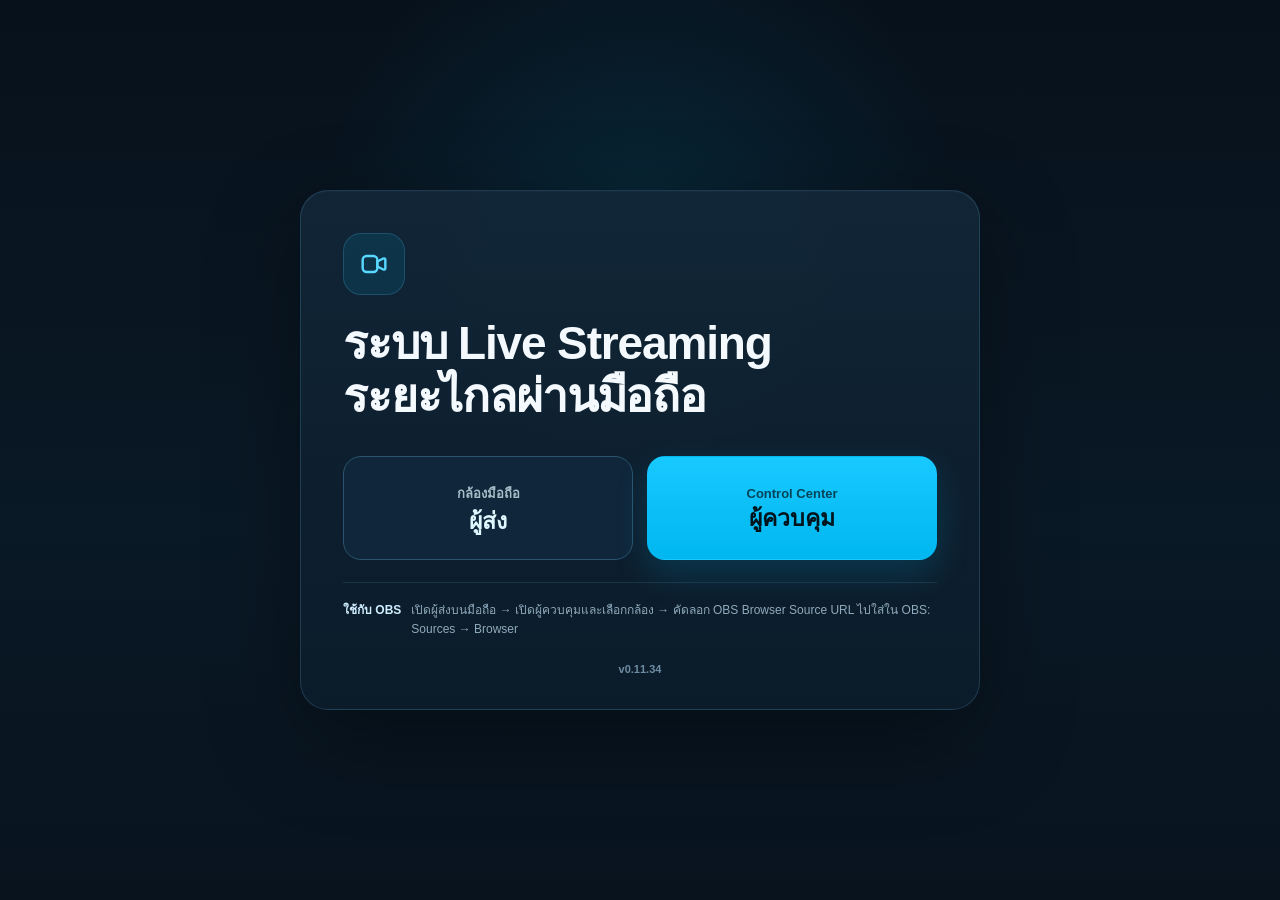
==== index.html @ 7b6afd9f "Add files via upload" ====
<!doctype html>
<html lang="th">
<head>
  <meta charset="utf-8">
  <meta name="viewport" content="width=device-width,initial-scale=1">
  <meta name="theme-color" content="#08131e">
  <link rel="manifest" href="manifest.webmanifest">
  <link rel="stylesheet" href="styles.css?v=01134">
  <title>ระบบ Live Streaming ระยะไกลผ่านมือถือ</title>
</head>
<body class="home-body">
  <main class="home-shell">
    <section class="home-card" aria-label="ระบบ Live Streaming ระยะไกลผ่านมือถือ">
      <div class="home-camera-icon" aria-hidden="true">
        <svg viewBox="0 0 24 24" fill="none">
          <rect x="3.5" y="6" width="11" height="12" rx="3" stroke="currentColor" stroke-width="1.8"/>
          <path d="M14.5 10.1 19 7.9c.8-.4 1.5.1 1.5 1v6.2c0 .9-.7 1.4-1.5 1l-4.5-2.2v-3.8Z" stroke="currentColor" stroke-width="1.8" stroke-linejoin="round"/>
        </svg>
      </div>
      <h1>ระบบ Live Streaming<br class="home-title-break"> ระยะไกลผ่านมือถือ</h1>
      <div class="home-actions">
        <a class="home-action home-action-sender" href="sender.html">
          <span class="home-action-kicker">กล้องมือถือ</span>
          <strong>ผู้ส่ง</strong>
        </a>
        <a class="home-action home-action-control" href="control.html">
          <span class="home-action-kicker">Control Center</span>
          <strong>ผู้ควบคุม</strong>
        </a>
      </div>
      <div class="home-obs-help">
        <strong>ใช้กับ OBS</strong>
        <span>เปิดผู้ส่งบนมือถือ → เปิดผู้ควบคุมและเลือกกล้อง → คัดลอก OBS Browser Source URL ไปใส่ใน OBS: Sources → Browser</span>
      </div>
      <div class="home-version">v0.11.34</div>
    </section>
  </main>
</body>
</html>
---- styles.css ----
:root{--bg:#08131e;--card:#0f2233;--line:#1f3b53;--text:#eef7ff;--muted:#9bb1c4;--accent:#00c0fa;--ok:#30d17b;--warn:#ffbf3f;--danger:#ff5e6c}
*{box-sizing:border-box}body{margin:0;font-family:-apple-system,BlinkMacSystemFont,"Segoe UI",Tahoma,sans-serif;background:linear-gradient(180deg,#07111b,#0b1b29 55%,#08131e);color:var(--text);min-height:100vh}a{color:inherit}.wrap{max-width:1040px;margin:auto;padding:18px}.topbar{display:flex;align-items:center;justify-content:space-between;gap:12px;margin-bottom:16px}.brand{font-size:22px;font-weight:800}.badge{font-size:12px;padding:6px 9px;border:1px solid var(--line);border-radius:999px;color:var(--muted)}.grid{display:grid;grid-template-columns:1.35fr .85fr;gap:16px}@media(max-width:820px){.grid{grid-template-columns:1fr}.wrap{padding:12px}}.card{background:rgba(15,34,51,.92);border:1px solid var(--line);border-radius:18px;padding:14px;box-shadow:0 20px 60px rgba(0,0,0,.22)}.preview{aspect-ratio:16/9;width:100%;background:#000;border-radius:14px;overflow:hidden;position:relative}.preview video,.preview canvas{width:100%;height:100%;object-fit:cover;display:block;background:#000}.overlay{position:absolute;left:10px;right:10px;top:10px;display:flex;justify-content:space-between;pointer-events:none}.status{background:rgba(0,0,0,.58);backdrop-filter:blur(8px);border-radius:999px;padding:6px 9px;font-size:12px}.status.ok{color:#b8ffd7}.section-title{font-size:13px;text-transform:uppercase;letter-spacing:.08em;color:var(--muted);margin:4px 0 10px}.row{display:grid;grid-template-columns:1fr 1fr;gap:10px}.row3{display:grid;grid-template-columns:repeat(3,1fr);gap:10px}@media(max-width:520px){.row,.row3{grid-template-columns:1fr}}label{display:block;font-size:12px;color:var(--muted);margin-bottom:5px}input,select,button{width:100%;border-radius:12px;border:1px solid var(--line);background:#0b1b29;color:var(--text);padding:11px 12px;font-size:15px}button{cursor:pointer;font-weight:700}button.primary{background:var(--accent);color:#00141d;border-color:transparent}button.good{background:#173d2d;border-color:#2d6d4f;color:#d8ffe8}button.danger{background:#3a1e25;border-color:#6f3140;color:#ffd9df}button.ghost{background:#0b1b29}.toolbar{display:grid;grid-template-columns:repeat(4,1fr);gap:8px;margin-top:10px}@media(max-width:560px){.toolbar{grid-template-columns:repeat(2,1fr)}}.spacer{height:12px}.mini{font-size:12px;color:var(--muted);line-height:1.55}.kv{display:grid;grid-template-columns:120px 1fr;gap:7px;font-size:13px}.kv div:nth-child(odd){color:var(--muted)}.meter{height:8px;background:#09131d;border-radius:999px;overflow:hidden}.meter>i{display:block;height:100%;width:0;background:var(--accent)}.hero{padding:30px 0}.hero h1{font-size:clamp(30px,6vw,56px);margin:0 0 12px;line-height:1.05}.hero p{color:var(--muted);font-size:17px;max-width:720px}.actions{display:flex;gap:10px;flex-wrap:wrap}.actions a{display:inline-block;text-decoration:none;padding:12px 16px;border-radius:12px;background:var(--accent);color:#00141d;font-weight:800}.actions a.secondary{background:#10263a;color:var(--text);border:1px solid var(--line)}.log{height:150px;overflow:auto;background:#07121c;border-radius:12px;padding:10px;font:12px/1.5 ui-monospace,SFMono-Regular,Consolas,monospace;color:#b8c8d6;white-space:pre-wrap}.obs-video{position:fixed;inset:0;width:100vw;height:100vh;object-fit:contain;background:#000}.hidden{display:none!important}.notice{padding:10px 12px;border-radius:12px;background:#10263a;border:1px solid var(--line);font-size:13px;color:#c7d8e6}.copybox{display:flex;gap:8px}.copybox input{font-family:ui-monospace,SFMono-Regular,Consolas,monospace;font-size:12px}.copybox button{width:auto;white-space:nowrap}
.goodtext{color:#8ff0b9}.warntext{color:#ffd078}
.preview-frame{width:100%;height:100%;border:0;display:block;background:#000}.version{font-size:12px;font-weight:700;color:var(--accent);vertical-align:middle}.notice code{font-family:ui-monospace,SFMono-Regular,Consolas,monospace;color:#aeefff}

.advanced{margin-top:14px;border-top:1px solid var(--line);padding-top:12px}.advanced summary{cursor:pointer;color:#cfe9f6;font-weight:700}.camera-chips{display:flex;gap:8px;flex-wrap:wrap}.camera-chip{width:auto;padding:8px 11px;border-radius:999px;font-size:13px}.camera-chip.active{background:var(--accent);color:#00141d;border-color:transparent}.camera-chip small{opacity:.75}.multi-obs-list{display:grid;gap:8px}.multi-obs-row{display:grid;grid-template-columns:minmax(90px,.7fr) minmax(100px,.7fr) minmax(0,1.6fr) auto;gap:7px;align-items:center}.multi-obs-row input{font-size:11px;font-family:ui-monospace,SFMono-Regular,Consolas,monospace}.multi-obs-row button{width:auto;padding:9px 10px}.android-help{padding:10px 12px;border:1px solid var(--line);border-radius:12px;background:#0b1b29;min-height:45px}@media(max-width:760px){.multi-obs-row{grid-template-columns:1fr 1fr}.multi-obs-row input{grid-column:1/-1}.multi-obs-row button{width:100%}}
.discovery-box,.identity-auto{min-height:43px;border:1px solid var(--line);border-radius:12px;background:#0b1b29;padding:9px 12px;display:flex;gap:4px;flex-direction:column;justify-content:center;color:#d7e8f3}.discovery-box span{font-size:11px;color:var(--muted)}
.camera-chip{display:inline-flex;align-items:center;gap:6px}.camera-chip.offline{opacity:.58}.presence-dot{width:8px;height:8px;border-radius:50%;display:inline-block;background:#667786;box-shadow:0 0 0 2px rgba(255,255,255,.03)}.camera-chip.online .presence-dot{background:var(--ok);box-shadow:0 0 10px rgba(48,209,123,.55)}

/* v0.9.7: camera-like press-and-hold zoom controls. Prevent mobile long-press text selection/callout. */
.zoom-hold-btn{
  -webkit-user-select:none!important;user-select:none!important;
  -webkit-touch-callout:none!important;touch-action:none!important;
  -webkit-tap-highlight-color:transparent;
  -webkit-user-drag:none;
  cursor:pointer;
}
.zoom-hold-btn.holding{transform:scale(.985);filter:brightness(1.12)}

.control-ack{margin-top:8px;padding:8px 10px;border-radius:10px;border:1px solid var(--line);background:#0a1824;color:var(--muted);font-size:12px}.control-ack.ok{color:#b8ffd7;border-color:#285d44}.control-ack.warn{color:#ffe0a8;border-color:#735c2d}.control-ack.bad{color:#ffd0d7;border-color:#733340}

/* v0.9.7: let range sliders track the finger continuously without text selection/callout. */

/* v0.9.7: slider removed; zoom is press-and-hold only. */
.zoom-readout{font-size:1.35rem;font-weight:800;padding:10px 0}
.zoom-panel[hidden],#zoomUnsupported[hidden],.zoom-hold-btn[hidden]{display:none!important}

/* v0.10.0 compact Control Center */
.compact-control{max-width:1120px}.camera-bar-card{padding:12px 14px}.camera-bar-head{display:flex;align-items:center;justify-content:space-between;gap:14px}.camera-bar-head .section-title{margin-bottom:3px}.camera-bar-head .camera-chips{justify-content:flex-end}.preview-card{padding:10px}.compact-details{margin-top:10px}.compact-details summary{list-style:none;cursor:pointer;color:#cfe9f6;font-weight:700;font-size:13px}.compact-details summary::-webkit-details-marker{display:none}.compact-details summary::after{content:' ▾';color:var(--muted)}.compact-details[open] summary::after{content:' ▴'}.advanced-card{margin-top:12px}.compact-kv{grid-template-columns:88px 1fr}.compact-control .notice{display:none}@media(max-width:700px){.camera-bar-head{align-items:flex-start;flex-direction:column}.camera-bar-head .camera-chips{justify-content:flex-start}.compact-control .grid{gap:12px}}

/* v0.10.0: camera selection stays visible; preview is independent from discovery telemetry. */
.camera-select-row{display:grid;grid-template-columns:minmax(260px,1.1fr) minmax(220px,.9fr);gap:14px;align-items:end}.camera-select-main label{margin-bottom:6px}.camera-select-main select{min-height:46px}.camera-chips-main{margin-top:10px}.camera-bar-card>.advanced{margin-top:10px}@media(max-width:700px){.camera-select-row{grid-template-columns:1fr}.camera-select-main{order:0}}

/* v0.10.0: smooth zoom preset buttons (0.5× / 1×) */
.zoom-preset-block{padding-top:2px}.zoom-preset-row{display:grid;grid-template-columns:repeat(2,minmax(0,1fr));gap:8px}.zoom-preset-btn{-webkit-user-select:none!important;user-select:none!important;-webkit-touch-callout:none!important;-webkit-tap-highlight-color:transparent;touch-action:manipulation}.zoom-preset-btn[hidden]{display:none!important}.zoom-preset-row:has(.zoom-preset-btn[hidden]:first-child) {grid-template-columns:1fr}

/* v0.10.1: cleaner Sender — keep operation controls visible, hide secondary information. */
.sender-clean{max-width:820px}.sender-topbar{margin-bottom:12px}.sender-top-actions{display:flex;gap:8px;align-items:center}.sender-main-card{padding:10px}.sender-preview{border-radius:16px}.sender-camera-toolbar{margin-top:9px}.sender-zoom-panel{margin-top:10px;border-top:1px solid var(--line);padding-top:10px}.sender-zoom-presets{margin-bottom:10px}.sender-zoom-meta{display:grid;grid-template-columns:1fr 1fr;gap:10px;align-items:end}.sender-zoom-meta .zoom-readout{padding:4px 0 1px}.sender-inline-note{margin-top:9px;color:var(--muted);font-size:12px;text-align:center}.sender-actions-card{margin-top:12px}.sender-quality-row{display:grid;grid-template-columns:minmax(0,1fr) minmax(150px,.45fr);gap:10px;align-items:end}.sender-live-state>div{min-height:43px;display:flex;align-items:center;padding:10px 12px;border:1px solid var(--line);border-radius:12px;background:#0b1b29;color:#d7e8f3}.sender-action-buttons{display:grid;grid-template-columns:1fr 1fr .7fr;gap:8px;margin-top:10px}.sender-settings-card,.sender-diagnostics-card{margin-top:12px;padding:0;overflow:hidden}.sender-settings-card>summary,.sender-diagnostics-card>summary{cursor:pointer;padding:14px;font-weight:800;list-style:none}.sender-settings-card>summary::-webkit-details-marker,.sender-diagnostics-card>summary::-webkit-details-marker{display:none}.sender-settings-card>summary::after,.sender-diagnostics-card>summary::after{content:' ▾';color:var(--muted)}.sender-settings-card[open]>summary::after,.sender-diagnostics-card[open]>summary::after{content:' ▴'}.sender-settings-body{padding:0 14px 14px;border-top:1px solid var(--line);padding-top:14px}.sender-system-details{margin-top:12px}.sender-status-kv{grid-template-columns:120px 1fr}.sender-log{height:130px}.sender-clean .android-help{padding:9px 11px;min-height:43px}.sender-clean .notice{display:none}
@media(max-width:560px){.sender-clean{padding:10px}.sender-topbar .brand{font-size:19px}.sender-top-actions .badge:first-child{display:none}.sender-quality-row{grid-template-columns:1fr}.sender-action-buttons{grid-template-columns:1fr 1fr}.sender-action-buttons .danger{grid-column:1/-1}.sender-zoom-meta{grid-template-columns:1fr 1fr}.sender-settings-body .row{grid-template-columns:1fr}.sender-status-kv{grid-template-columns:100px 1fr}}

/* v0.11.3 Sender Call UI -------------------------------------------------- */
html,body.sender-call-body{background:#050a10;overscroll-behavior:none}
body.sender-call-body{min-height:100svh;overflow-x:hidden}
.sender-call-shell{min-height:100svh;max-width:820px;margin:0 auto;display:flex;flex-direction:column;padding:0 0 calc(14px + env(safe-area-inset-bottom));background:#050a10}
.sender-call-topbar{height:64px;display:flex;align-items:center;justify-content:space-between;gap:12px;padding:calc(8px + env(safe-area-inset-top)) 14px 8px;position:relative;z-index:4;background:linear-gradient(180deg,rgba(5,10,16,.98),rgba(5,10,16,.84))}
.sender-call-title{min-width:0;display:flex;flex-direction:column;gap:2px}.sender-call-title strong{font-size:16px;white-space:nowrap;overflow:hidden;text-overflow:ellipsis}.sender-call-platform{font-size:11px;color:var(--muted);white-space:nowrap;overflow:hidden;text-overflow:ellipsis}
.sender-call-top-actions{display:flex;gap:7px;flex:none}.call-icon-btn,.sheet-close-btn{width:42px;height:42px;border-radius:50%;padding:0;display:grid;place-items:center;background:rgba(17,33,47,.92);border:1px solid #29445a;font-size:18px}.call-icon-btn:active,.sheet-close-btn:active{transform:scale(.96)}
.sender-call-stage{position:relative;background:#000;overflow:hidden;min-height:0;aspect-ratio:9/16;max-height:calc(100svh - 220px);width:100%;border-top:1px solid rgba(255,255,255,.04);border-bottom:1px solid rgba(255,255,255,.04)}
.sender-call-stage video{display:block;width:100%;height:100%;object-fit:cover;background:#000}
.sender-call-stage-shade{position:absolute;inset:0;pointer-events:none;background:linear-gradient(180deg,rgba(0,0,0,.28),transparent 18%,transparent 72%,rgba(0,0,0,.48))}
.sender-call-overlay-top{position:absolute;top:12px;left:12px;right:12px;display:flex;align-items:center;justify-content:space-between;gap:8px;pointer-events:none}.call-live-pill,.call-camera-pill{max-width:58%;font-size:11px;font-weight:800;padding:6px 9px;border-radius:999px;background:rgba(0,0,0,.58);backdrop-filter:blur(8px);white-space:nowrap;overflow:hidden;text-overflow:ellipsis}.call-live-pill.ok{background:rgba(15,85,53,.72);color:#caffdf}.call-camera-pill{color:#d9ebf7}
.sender-call-status-strip{position:absolute;left:12px;right:12px;bottom:12px;display:flex;align-items:center;justify-content:space-between;gap:10px;font-size:12px;color:#eef7ff;pointer-events:none;text-shadow:0 1px 8px #000}.sender-call-zoom-readout{font-size:15px;font-weight:850}
.sender-zoom-preset-float{position:absolute;right:12px;bottom:48px;display:flex;gap:7px}.sender-zoom-preset-float[hidden]{display:none!important}.call-zoom-preset{width:auto;min-width:52px;padding:8px 10px;border-radius:999px;background:rgba(0,0,0,.58);border:1px solid rgba(255,255,255,.22);backdrop-filter:blur(8px);font-weight:800;-webkit-user-select:none;user-select:none;-webkit-touch-callout:none}
.sender-call-controls{display:grid;grid-template-columns:1fr 1.18fr 1fr;align-items:center;gap:14px;padding:16px 18px 8px;background:#050a10}.call-control-btn{height:62px;display:flex;align-items:center;justify-content:center;gap:5px;border-radius:22px;background:#0d1b28;border:1px solid #263d51;font-size:13px}.call-control-symbol{font-size:28px;line-height:1;font-weight:500}.call-send-btn{height:72px;border-radius:24px;background:linear-gradient(180deg,#12c9f7,#00a8dd);border:none;color:#00141d;display:flex;align-items:center;justify-content:center;gap:9px;font-size:17px;font-weight:900;box-shadow:0 12px 32px rgba(0,192,250,.18)}.call-send-btn.is-live{background:linear-gradient(180deg,#ff6f7d,#eb4152);color:#fff;box-shadow:0 12px 32px rgba(235,65,82,.16)}.call-send-icon{font-size:14px}.sender-call-note{text-align:center;color:var(--muted);font-size:11px;padding:2px 14px 8px}
.sender-call-note[hidden]{display:none!important}
.sender-message-toast{position:absolute;left:14px;right:14px;top:60px;z-index:6;border:1px solid rgba(112,215,255,.42);background:rgba(7,20,30,.92);backdrop-filter:blur(14px);border-radius:16px;padding:12px 14px;box-shadow:0 18px 40px rgba(0,0,0,.34)}.sender-message-toast-label{font-size:10px;color:#75dcff;text-transform:uppercase;letter-spacing:.08em;margin-bottom:4px}.sender-message-toast-text{font-size:17px;font-weight:750;line-height:1.35}.sender-message-toast[hidden]{display:none!important}

/* Mobile bottom sheets */
.sender-sheet[hidden]{display:none!important}.sender-sheet{position:fixed;inset:0;z-index:40;display:flex;align-items:flex-end;justify-content:center}.sender-sheet-backdrop{position:absolute;inset:0;background:rgba(0,0,0,.64);backdrop-filter:blur(3px)}.sender-sheet-panel{position:relative;width:min(820px,100%);max-height:min(86svh,760px);display:flex;flex-direction:column;background:#0b1823;border:1px solid #284156;border-bottom:0;border-radius:24px 24px 0 0;box-shadow:0 -20px 70px rgba(0,0,0,.5);padding-bottom:env(safe-area-inset-bottom)}.sender-sheet-header{display:flex;align-items:center;justify-content:space-between;gap:12px;padding:14px 16px;border-bottom:1px solid #1d3447}.sender-sheet-header strong{font-size:18px}.sheet-close-btn{width:38px;height:38px;font-size:14px}.sender-sheet-scroll{overflow:auto;padding:14px 16px 22px}.settings-group{padding:0 0 16px;margin-bottom:16px;border-bottom:1px solid #173044}.settings-group>label{font-size:12px;color:#a8c0d2;margin-bottom:7px}.settings-button-row{display:grid;grid-template-columns:1fr 1fr;gap:8px}.settings-hint{margin-top:7px}.settings-details{border:1px solid #1d3a50;border-radius:14px;margin-bottom:10px;overflow:hidden;background:#091621}.settings-details summary{padding:13px 14px;cursor:pointer;font-weight:800;list-style:none}.settings-details summary::-webkit-details-marker{display:none}.settings-details summary::after{content:' ▾';float:right;color:var(--muted)}.settings-details[open] summary::after{content:' ▴'}.settings-details-body{display:grid;gap:10px;padding:0 14px 14px;border-top:1px solid #173044;padding-top:12px}.settings-details-body .row{grid-template-columns:1fr 1fr}.sender-status-kv{grid-template-columns:110px 1fr}.sender-log{height:120px}

/* Messages */
.sender-message-panel{max-height:min(72svh,620px)}.sender-message-history{min-height:150px;max-height:46svh;overflow:auto;padding:14px 16px;display:flex;flex-direction:column;gap:8px}.sender-message-empty{color:var(--muted);font-size:13px;text-align:center;padding:26px 8px}.sender-msg{max-width:84%;padding:9px 11px;border-radius:14px;font-size:14px;line-height:1.4}.sender-msg.from-control{align-self:flex-start;background:#132c3f;border:1px solid #26506a}.sender-msg.from-me{align-self:flex-end;background:#0c6d8b;color:#fff}.sender-msg-meta{font-size:10px;opacity:.7;margin-bottom:3px}.sender-quick-replies{display:flex;gap:7px;overflow-x:auto;padding:0 16px 10px}.sender-quick-replies button{width:auto;white-space:nowrap;padding:8px 11px;border-radius:999px;font-size:12px}.sender-message-compose{display:grid;grid-template-columns:1fr auto;gap:8px;padding:10px 16px 14px;border-top:1px solid #173044}.sender-message-compose input{min-width:0}.sender-message-compose button{width:auto;background:var(--accent);color:#00141d;border-color:transparent;padding-inline:18px}

/* Rest screen: stream stays live; only preview/UI rendering is hidden. */
.sender-rest-overlay{position:fixed;inset:0;z-index:80;background:#000;display:grid;place-items:center;touch-action:manipulation;-webkit-user-select:none;user-select:none}.sender-rest-overlay[hidden]{display:none!important}.sender-rest-hint{text-align:center;color:#d6d6d6;font-size:16px;line-height:1.5;transition:opacity .7s ease}.sender-rest-hint small{font-size:11px;color:#777}.sender-rest-overlay.quiet .sender-rest-hint{opacity:0}
body.screen-resting .sender-call-stage video{visibility:hidden}

/* Control messaging */
.control-message-tools{display:flex;gap:8px;align-items:end}.control-message-tools .control-message-open{width:auto;white-space:nowrap;padding-inline:14px}.control-message-panel[hidden]{display:none!important}.control-message-panel{margin-top:10px;border-top:1px solid var(--line);padding-top:12px}.control-message-compose{display:grid;grid-template-columns:minmax(0,1fr) auto auto;gap:8px}.control-message-compose button{width:auto;white-space:nowrap}.control-message-history{display:grid;gap:7px;max-height:180px;overflow:auto;margin-top:10px}.control-msg-item{border:1px solid var(--line);border-radius:12px;padding:8px 10px;background:#0a1925;font-size:12px}.control-msg-item.from-control{border-left:3px solid var(--accent)}.control-msg-item.from-sender{border-left:3px solid var(--ok)}.control-msg-meta{color:var(--muted);font-size:10px;margin-bottom:3px}.control-message-toast{position:fixed;right:18px;bottom:18px;z-index:70;max-width:min(420px,calc(100vw - 36px));background:#0b1b29;border:1px solid #2d5c76;border-radius:14px;padding:11px 13px;box-shadow:0 18px 50px rgba(0,0,0,.35)}.control-message-toast[hidden]{display:none!important}.control-message-toast strong{display:block;font-size:11px;color:#6bd7ff;margin-bottom:3px}.control-message-toast div{font-size:14px}

@media(min-width:700px){
  .sender-call-shell{padding:16px;gap:10px}.sender-call-topbar{border-radius:18px 18px 0 0;padding-top:8px}.sender-call-stage{border-radius:22px;aspect-ratio:16/10;max-height:620px}.sender-call-controls{border-radius:0 0 22px 22px}.sender-sheet-panel{border-radius:24px;margin-bottom:18px;border-bottom:1px solid #284156;max-width:760px}
}
@media(max-width:520px){
  .sender-call-topbar{height:58px}.sender-call-stage{flex:1;aspect-ratio:auto;min-height:52svh;max-height:calc(100svh - 205px)}.sender-call-controls{gap:9px;padding:13px 12px 6px}.call-control-btn{height:58px;border-radius:20px}.call-send-btn{height:66px;border-radius:22px}.sender-call-top-actions{gap:5px}.call-icon-btn{width:38px;height:38px;font-size:16px}.settings-details-body .row{grid-template-columns:1fr}.control-message-compose{grid-template-columns:1fr 1fr}.control-message-compose input{grid-column:1/-1}
}
.control-message-tools .camera-chips{flex:1;min-width:0}

/* v0.11.3 — mobile landscape Sender: true one-screen video-call layout */
@media (orientation: landscape) and (max-height: 620px) and (pointer: coarse) {
  html, body.sender-call-body {
    width: 100%;
    height: 100%;
    min-height: 100%;
    overflow: hidden;
    background: #000;
  }

  body.sender-call-body {
    position: fixed;
    inset: 0;
    overscroll-behavior: none;
  }

  .sender-call-shell {
    position: fixed;
    inset: 0;
    width: 100vw;
    height: 100dvh;
    min-height: 0;
    max-width: none;
    margin: 0;
    padding: 0;
    gap: 0;
    overflow: hidden;
    background: #000;
  }

  .sender-call-stage {
    position: absolute;
    inset: 0;
    width: 100%;
    height: 100%;
    min-height: 0;
    max-height: none;
    aspect-ratio: auto;
    border: 0;
    border-radius: 0;
    z-index: 0;
  }

  .sender-call-stage video {
    width: 100%;
    height: 100%;
    object-fit: cover;
  }

  .sender-call-stage-shade {
    background:
      linear-gradient(180deg,rgba(0,0,0,.42),transparent 23%,transparent 64%,rgba(0,0,0,.58));
  }

  .sender-call-topbar {
    position: absolute;
    z-index: 10;
    top: 0;
    left: 0;
    right: 0;
    height: auto;
    min-height: 50px;
    margin: 0;
    padding:
      max(7px, env(safe-area-inset-top))
      max(12px, env(safe-area-inset-right))
      7px
      max(12px, env(safe-area-inset-left));
    border-radius: 0;
    background: linear-gradient(180deg,rgba(0,0,0,.60),rgba(0,0,0,.10));
  }

  .sender-call-title strong { font-size: 14px; }
  .sender-call-platform { font-size: 10px; color: rgba(255,255,255,.75); }
  .sender-call-top-actions { gap: 6px; }
  .call-icon-btn {
    width: 38px;
    height: 38px;
    border-color: rgba(255,255,255,.22);
    background: rgba(0,0,0,.40);
    backdrop-filter: blur(10px);
  }

  .sender-call-overlay-top {
    top: max(58px, calc(env(safe-area-inset-top) + 51px));
    left: max(12px, env(safe-area-inset-left));
    right: max(12px, env(safe-area-inset-right));
  }

  .sender-call-status-strip {
    left: max(14px, env(safe-area-inset-left));
    right: max(14px, env(safe-area-inset-right));
    bottom: max(94px, calc(env(safe-area-inset-bottom) + 82px));
  }

  .sender-zoom-preset-float {
    right: max(14px, env(safe-area-inset-right));
    bottom: max(128px, calc(env(safe-area-inset-bottom) + 112px));
  }

  .sender-call-controls {
    position: absolute;
    z-index: 12;
    left: 50%;
    bottom: max(10px, env(safe-area-inset-bottom));
    transform: translateX(-50%);
    width: min(560px, calc(100vw - max(28px, env(safe-area-inset-left)) - max(28px, env(safe-area-inset-right))));
    display: grid;
    grid-template-columns: 1fr 1.18fr 1fr;
    gap: 10px;
    padding: 0;
    border-radius: 0;
    background: transparent;
  }

  .call-control-btn {
    height: 54px;
    border-radius: 18px;
    background: rgba(5,17,27,.68);
    border-color: rgba(255,255,255,.22);
    backdrop-filter: blur(12px);
    box-shadow: 0 8px 24px rgba(0,0,0,.22);
  }

  .call-send-btn {
    height: 58px;
    border-radius: 20px;
    box-shadow: 0 10px 30px rgba(0,0,0,.25);
  }

  .sender-call-note { display: none !important; }
  .sender-message-toast {
    top: max(58px, calc(env(safe-area-inset-top) + 51px));
    left: max(14px, env(safe-area-inset-left));
    right: auto;
    width: min(420px, 58vw);
  }

  .sender-sheet {
    padding-left: env(safe-area-inset-left);
    padding-right: env(safe-area-inset-right);
  }
  .sender-sheet-panel {
    width: min(760px, calc(100vw - 24px));
    max-height: calc(100dvh - 18px);
    margin-bottom: 9px;
    border: 1px solid #284156;
    border-radius: 20px;
  }
}


/* v0.11.5 — Control Center visual cleanup -------------------------------- */
.control-brand{display:flex;align-items:center;gap:9px}
.ui-icon{display:inline-block;position:relative;flex:0 0 auto;color:currentColor}
.ui-icon-monitor{width:21px;height:15px;border:2px solid #8fcbe4;border-radius:3px;background:#10283a}
.ui-icon-monitor::before{content:"";position:absolute;left:7px;right:7px;bottom:-5px;height:4px;border-left:2px solid #8fcbe4;border-right:2px solid #8fcbe4}
.ui-icon-monitor::after{content:"";position:absolute;left:4px;right:4px;bottom:-7px;height:2px;border-radius:999px;background:#8fcbe4}
.ui-icon-message{width:16px;height:13px;border:1.7px solid currentColor;border-radius:6px}
.ui-icon-message::after{content:"";position:absolute;left:3px;bottom:-4px;width:6px;height:6px;border-left:1.7px solid currentColor;transform:skew(-30deg)}

/* Keep the message tool light: readable content, smaller footprint. */
.control-message-tools{align-items:center}
.control-message-tools .control-message-open{display:inline-flex;align-items:center;justify-content:center;gap:7px;min-height:40px;padding:8px 13px;font-size:13px}
.control-message-panel{margin-top:8px;padding-top:9px}
.control-message-compose{grid-template-columns:minmax(0,1fr) auto auto;gap:7px}
.control-message-compose input{height:41px;padding:8px 11px;font-size:14px}
.control-message-compose button{min-height:41px;padding:8px 12px;font-size:13px;border-radius:11px}
.control-message-history{gap:5px;max-height:118px;margin-top:8px;padding-right:5px;overscroll-behavior:contain;scrollbar-width:thin;scrollbar-color:#315a73 #091722}
.control-msg-item{border-radius:10px;padding:6px 9px;font-size:14px;line-height:1.35}
.control-msg-meta{font-size:11px;margin-bottom:2px}

/* Dark, thin scrollbars for Control Center instead of the browser-white bar. */
.compact-control .control-message-history,
.compact-control .log,
.compact-control .sender-message-history,
.compact-control details,
.compact-control .sender-sheet-scroll{
  scrollbar-width:thin;
  scrollbar-color:#315a73 #091722;
}
.compact-control .control-message-history::-webkit-scrollbar,
.compact-control .log::-webkit-scrollbar{width:8px;height:8px}
.compact-control .control-message-history::-webkit-scrollbar-track,
.compact-control .log::-webkit-scrollbar-track{background:#091722;border-radius:999px}
.compact-control .control-message-history::-webkit-scrollbar-thumb,
.compact-control .log::-webkit-scrollbar-thumb{background:#315a73;border:2px solid #091722;border-radius:999px}
.compact-control .control-message-history::-webkit-scrollbar-thumb:hover,
.compact-control .log::-webkit-scrollbar-thumb:hover{background:#447795}

@media(max-width:700px){
  .control-message-history{max-height:105px}
  .control-message-compose{grid-template-columns:1fr 1fr}
  .control-message-compose input{grid-column:1/-1}
}

/* v0.11.5 — Sender fullscreen control ------------------------------------ */
.call-svg-icon{width:20px;height:20px;fill:none;stroke:currentColor;stroke-width:2;stroke-linecap:round;stroke-linejoin:round;pointer-events:none}
.sender-fullscreen-notice{position:fixed;z-index:95;left:50%;top:max(74px,calc(env(safe-area-inset-top) + 58px));transform:translateX(-50%);width:min(92vw,520px);padding:11px 14px;border-radius:14px;border:1px solid rgba(112,215,255,.38);background:rgba(5,18,28,.96);box-shadow:0 18px 46px rgba(0,0,0,.44);color:#eef7ff;font-size:13px;line-height:1.45;text-align:center;backdrop-filter:blur(14px)}
.sender-fullscreen-notice[hidden]{display:none!important}
body.fullscreen-active{overflow:hidden!important;background:#000}
body.fullscreen-active .sender-call-shell{width:100vw;height:100dvh;min-height:100dvh;max-width:none;padding-bottom:max(8px,env(safe-area-inset-bottom));overflow:hidden;background:#000}
body.fullscreen-active .sender-call-stage{flex:1;min-height:0;max-height:none;aspect-ratio:auto}
body.fullscreen-active .sender-call-topbar{flex:none}
body.fullscreen-active .sender-call-controls{flex:none}
@media(pointer:fine){#fullscreenBtn{display:none}}
@media(max-width:380px){.sender-call-top-actions{gap:4px}.call-icon-btn{width:35px;height:35px}.call-svg-icon{width:18px;height:18px}}

/* v0.11.7 — unified sender icon set */
.call-svg-icon{width:20px;height:20px;fill:none;stroke:currentColor;stroke-width:1.8;stroke-linecap:round;stroke-linejoin:round;pointer-events:none}
.call-icon-btn{color:#d9edf8}
.call-icon-btn:hover,.call-icon-btn:focus-visible{color:#79dbff;border-color:#3d718e}
.call-icon-btn.is-active{color:#79dbff;border-color:#3d718e;background:#10283a}

/* v0.11.10 — iOS message sheet: keep quick replies fully visible -------- */
.sender-message-panel{
  display:flex;
  flex-direction:column;
  overflow:hidden;
  max-height:min(84dvh,680px);
  padding-bottom:env(safe-area-inset-bottom);
}
.sender-message-panel .sender-sheet-header{flex:0 0 auto}
.sender-message-history{
  flex:1 1 auto;
  min-height:96px;
  max-height:none;
  overflow:auto;
  -webkit-overflow-scrolling:touch;
}
.sender-quick-replies{
  flex:0 0 auto;
  display:grid;
  grid-template-columns:repeat(3,minmax(0,1fr));
  gap:7px;
  overflow:visible;
  padding:10px 16px 9px;
  border-top:1px solid #173044;
  background:#0b1b29;
}
.sender-quick-replies button{
  width:100%;
  min-width:0;
  min-height:42px;
  padding:8px 6px;
  border-radius:12px;
  font-size:13px;
  line-height:1.2;
  white-space:normal;
  overflow:visible;
  text-overflow:clip;
  touch-action:manipulation;
  -webkit-user-select:none;
  user-select:none;
  -webkit-touch-callout:none;
}
.sender-message-compose{
  flex:0 0 auto;
  padding-bottom:max(14px,env(safe-area-inset-bottom));
  background:#0b1b29;
}
@media(max-width:360px){
  .sender-quick-replies{gap:6px;padding-inline:12px}
  .sender-quick-replies button{font-size:12px;padding-inline:4px}
}
@media (orientation:landscape) and (max-height:620px) and (pointer:coarse){
  .sender-message-panel{
    max-height:calc(100dvh - 12px);
    padding-bottom:env(safe-area-inset-bottom);
  }
  .sender-message-history{min-height:58px}
  .sender-quick-replies{padding-top:7px;padding-bottom:7px}
  .sender-quick-replies button{min-height:38px}
  .sender-message-compose{padding-top:7px;padding-bottom:max(8px,env(safe-area-inset-bottom))}
}


/* v0.11.11 — camera picker: chips only + refresh -------------------------- */
.camera-picker-head{display:flex;align-items:center;justify-content:space-between;gap:12px;margin-bottom:8px}
.camera-picker-head .section-title{margin-bottom:2px}
.camera-refresh{width:auto;min-width:104px;padding:9px 12px;display:inline-flex;align-items:center;justify-content:center;gap:8px;white-space:nowrap}
.ui-icon-refresh{width:16px;height:16px;border:1.8px solid currentColor;border-radius:50%;border-left-color:transparent}
.ui-icon-refresh::after{content:"";position:absolute;left:-1px;top:1px;width:5px;height:5px;border-left:1.8px solid currentColor;border-top:1.8px solid currentColor;transform:rotate(-18deg)}
.camera-chips-main{margin-top:0;min-height:38px;align-items:center}
.camera-chips-main:empty::before{content:"กำลังค้นหากล้อง…";font-size:13px;color:var(--muted)}
@media(max-width:700px){.camera-picker-head{align-items:center}.camera-refresh{min-width:92px;padding:8px 10px}.control-message-tools{align-items:flex-start}}

/* v0.11.14 microphone toggle */
.call-icon-btn.is-muted{color:#ffb2b8;border-color:#7b3b46;background:#2a151a}
.call-icon-btn.is-muted:hover,.call-icon-btn.is-muted:focus-visible{color:#ffd0d4;border-color:#a45360}


/* Single SVG microphone icon: only the slash changes state. */
#micIcon{display:block!important}
#micMuteSlash{opacity:0;visibility:visible;transition:opacity .12s ease;stroke-width:2.2}
.call-icon-btn.is-muted #micMuteSlash{opacity:1}

/* v0.11.16 — Control Center icon refresh --------------------------------- */
.control-ui-icon{
  width:20px;
  height:20px;
  flex:0 0 20px;
  fill:none;
  stroke:currentColor;
  stroke-width:2;
  stroke-linecap:round;
  stroke-linejoin:round;
  vector-effect:non-scaling-stroke;
  pointer-events:none;
}
.control-ui-icon-brand{
  width:23px;
  height:23px;
  flex-basis:23px;
  color:#8fddfb;
  stroke-width:1.8;
}
.control-brand{gap:10px}
.camera-refresh,
.control-message-open{
  color:#dceef8;
  border-color:#29465c !important;
  background:linear-gradient(180deg,#102536,#0b1b29) !important;
  box-shadow:inset 0 1px 0 rgba(255,255,255,.025);
  transition:border-color .16s ease,background .16s ease,color .16s ease,transform .08s ease;
}
.camera-refresh .control-ui-icon,
.control-message-open .control-ui-icon{color:#7ddcff}
.camera-refresh:hover,
.camera-refresh:focus-visible,
.control-message-open:hover,
.control-message-open:focus-visible{
  color:#fff;
  border-color:#397493 !important;
  background:linear-gradient(180deg,#133047,#0d2233) !important;
  outline:none;
}
.camera-refresh:active,
.control-message-open:active{transform:translateY(1px)}
.camera-refresh{
  min-width:100px;
  min-height:42px;
  border-radius:13px;
  gap:9px;
  font-size:13px;
}
.control-message-tools .control-message-open{
  min-width:108px;
  min-height:42px;
  border-radius:13px;
  gap:9px;
  font-size:13px;
  padding:8px 13px;
}
/* Retire the old CSS-drawn icons on Control Center. */
.compact-control .ui-icon-refresh,
.compact-control .ui-icon-message,
.compact-control .ui-icon-monitor{display:none!important}
@media(max-width:700px){
  .camera-refresh{min-width:96px}
  .control-message-tools .control-message-open{min-width:104px}
}


/* v0.11.24 — minimal centered landing page */
.home-body{
  min-height:100dvh;
  display:grid;
  place-items:center;
  padding:24px;
  background:
    radial-gradient(circle at 50% 24%, rgba(0,192,250,.10), transparent 34%),
    linear-gradient(180deg,#07111b 0%,#0a1926 58%,#08131e 100%);
}
.home-shell{
  width:min(680px,100%);
  margin:auto;
}
.home-card{
  position:relative;
  width:100%;
  padding:42px 42px 34px;
  border:1px solid rgba(95,166,205,.22);
  border-radius:28px;
  background:linear-gradient(180deg,rgba(17,38,55,.97),rgba(11,28,42,.97));
  box-shadow:0 30px 90px rgba(0,0,0,.36), inset 0 1px 0 rgba(255,255,255,.025);
}
.home-camera-icon{
  width:62px;
  height:62px;
  display:grid;
  place-items:center;
  margin:0 0 22px;
  border-radius:18px;
  color:#58d8ff;
  background:rgba(0,192,250,.10);
  border:1px solid rgba(88,216,255,.18);
}
.home-camera-icon svg{width:32px;height:32px}
.home-card h1{
  margin:0 0 34px;
  max-width:590px;
  font-size:clamp(30px,5.1vw,46px);
  line-height:1.14;
  letter-spacing:-.025em;
  font-weight:850;
  color:#f4f9fd;
}
.home-actions{
  display:grid;
  grid-template-columns:1fr 1fr;
  gap:14px;
}
.home-action{
  min-height:104px;
  display:flex;
  flex-direction:column;
  align-items:center;
  justify-content:center;
  gap:5px;
  padding:18px 20px;
  border-radius:18px;
  text-decoration:none;
  transition:transform .14s ease,filter .14s ease,border-color .14s ease;
  -webkit-tap-highlight-color:transparent;
}
.home-action:active{transform:scale(.985)}
.home-action:hover{filter:brightness(1.06)}
.home-action-sender{
  color:#dff7ff;
  background:#10263a;
  border:1px solid #2a536e;
}
.home-action-control{
  color:#00141d;
  background:linear-gradient(180deg,#18c9ff,#00b7ef);
  border:1px solid transparent;
  box-shadow:0 14px 34px rgba(0,192,250,.16);
}
.home-action-kicker{
  font-size:13px;
  font-weight:650;
  opacity:.72;
}
.home-action strong{
  font-size:23px;
  line-height:1.1;
  font-weight:850;
}
.home-version{
  margin-top:24px;
  text-align:center;
  color:#6f8da2;
  font-size:11px;
  font-weight:700;
}
@media(max-width:600px){
  .home-body{padding:16px}
  .home-card{padding:30px 20px 24px;border-radius:24px}
  .home-camera-icon{width:56px;height:56px;border-radius:16px;margin-bottom:18px}
  .home-card h1{font-size:clamp(28px,9vw,38px);margin-bottom:26px}
  .home-actions{grid-template-columns:1fr;gap:10px}
  .home-action{min-height:86px}
  .home-title-break{display:none}
}

/* v0.11.24 — compact OBS usage hint */
.home-obs-help{
  margin-top:22px;
  padding-top:18px;
  border-top:1px solid rgba(95,166,205,.16);
  display:flex;
  align-items:flex-start;
  gap:10px;
  color:#8faabd;
  font-size:12px;
  line-height:1.55;
}
.home-obs-help strong{
  flex:none;
  color:#cfefff;
  font-size:12px;
  white-space:nowrap;
}
@media(max-width:600px){
  .home-obs-help{display:block;text-align:center;margin-top:18px;padding-top:15px;font-size:11.5px}
  .home-obs-help strong{display:block;margin-bottom:4px}
}

/* v0.11.24 Native Direct + Presence Auto Discovery */
.native-direct-box{display:grid;gap:8px;padding:12px;border:1px solid rgba(255,255,255,.09);border-radius:12px;background:rgba(255,255,255,.025)}
.native-direct-add{display:grid;grid-template-columns:minmax(0,1fr) auto;gap:8px;align-items:center}
.native-direct-add input{min-width:0}
.camera-chip.direct .presence-dot{background:#27b8ff;box-shadow:0 0 0 3px rgba(39,184,255,.14)}
.camera-chip.direct{border-color:rgba(39,184,255,.38)}
@media(max-width:620px){.native-direct-add{grid-template-columns:1fr}.native-direct-add button{width:100%}}

/* v0.11.28 — compact microphone gain and Firefox noise suppression controls */
.mic-setting-head{display:flex;align-items:center;justify-content:space-between;gap:12px;margin:0 0 8px}
.mic-setting-head>label{font-size:13px;color:#d5e8f5;font-weight:700;margin:0}
#micGainValue{font-size:17px;font-weight:800;color:#7de2ff;min-width:56px;text-align:right;font-variant-numeric:tabular-nums}
.mic-gain-row{display:grid;grid-template-columns:minmax(0,1fr) 70px;gap:10px;align-items:center}
#micGainRange{width:100%;height:45px;padding:0 4px;accent-color:#00c0fa;border:0;background:transparent;touch-action:pan-x;cursor:pointer}
#micGainResetBtn{height:42px;padding:8px 4px;font-size:13px}
.mic-noise-control{display:flex!important;align-items:center;justify-content:space-between;gap:14px;margin:16px 0 0!important;padding:12px 13px;background:#102536;border:1px solid #29475c;border-radius:13px;cursor:pointer}
.mic-noise-copy{min-width:0;display:flex;flex-direction:column;gap:4px}
.mic-noise-copy strong{font-size:13px;color:#e2f2fc;line-height:1.4}
.mic-noise-copy small{font-size:11px;color:#a2c1d4;line-height:1.4}
#micNoiseToggle{flex:0 0 auto;appearance:none;-webkit-appearance:none;width:50px;height:29px;margin:0;padding:0;border-radius:40px;border:1px solid #37566b;background:#203749;position:relative;transition:background .15s;cursor:pointer}
#micNoiseToggle::before{content:"";position:absolute;left:3px;top:3px;width:21px;height:21px;border-radius:50%;background:#d2e1e9;transition:transform .15s}
#micNoiseToggle:checked{background:#00a9dd;border-color:#00c0fa}
#micNoiseToggle:checked::before{transform:translateX(21px);background:#fff}
#micNoiseToggle:focus-visible{outline:2px solid #c4f3ff;outline-offset:3px}
#micNoiseToggle:disabled{opacity:.45;cursor:not-allowed}

/* v0.11.29 — slim, animated sender mic monitor (no audio feedback to speaker) */
.sender-mic-level{
  position:absolute;z-index:3;
  left:max(14px,env(safe-area-inset-left));
  bottom:max(128px,calc(env(safe-area-inset-bottom) + 119px));
  display:flex;align-items:center;gap:8px;
  width:max-content;max-width:calc(100vw - 28px);
  padding:7px 10px;border-radius:12px;
  border:1px solid rgba(220,244,255,.20);
  background:rgba(2,12,20,.64);backdrop-filter:blur(7px);
  pointer-events:none;
}
.sender-mic-level[hidden]{display:none!important}
.sender-mic-label{font-size:11px;font-weight:850;color:#e2f5ff;letter-spacing:.07em}
.sender-mic-track{height:9px;width:108px;border-radius:100px;overflow:hidden;background:#243746}
#senderMicFill{display:block;width:100%;height:100%;transform-origin:left center;transform:scaleX(0);
  background:linear-gradient(90deg,#30d49b 0%,#7be08c 55%,#ffe080 80%,#fb6b70 100%);
  border-radius:100px;will-change:transform}
.sender-mic-state{font-size:10px;font-weight:700;color:#ffd0d0}
.sender-mic-state:empty{display:none}
.sender-mic-level.is-muted .sender-mic-track{opacity:.5}
.sender-mic-level.is-muted .sender-mic-label{color:#ffb2b8}
.mic-audio-settings #micNoiseStatus[hidden]{display:none!important}
.mic-audio-settings #micNoiseStatus:not([hidden]){margin-top:6px;font-size:11px}
@media(max-width:370px){.sender-mic-track{width:82px}.sender-mic-level{padding:6px 8px}}

/* v0.11.30: permanent sender/OBS link pairs */
.permanent-link-card{padding:14px 16px}
.perma-create-row{display:flex;gap:8px;align-items:center;margin-top:10px;flex-wrap:wrap}
.perma-create-row>input{flex:1 1 230px;min-width:130px}
.perma-create-row>button{white-space:nowrap}
.perma-slot-list{display:grid;grid-template-columns:repeat(auto-fit,minmax(min(100%,360px),1fr));gap:10px;margin-top:12px}
.perma-slot-card{border:1px solid var(--border,#263849);background:rgba(124,159,195,.06);border-radius:12px;padding:12px;min-width:0;display:grid;gap:7px}
.perma-slot-head{display:flex;align-items:center;justify-content:space-between;gap:8px;flex-wrap:wrap}
.perma-slot-head strong{font-size:14px;overflow-wrap:anywhere}
.perma-slot-actions{display:flex;gap:6px}
.perma-slot-actions button{font-size:12px;padding:7px 9px}
.perma-delete{opacity:.78}
.perma-url-line{display:grid;grid-template-columns:73px minmax(0,1fr) auto;align-items:center;gap:6px}
.perma-url-line .mini{white-space:nowrap;font-size:12px}
.perma-url-line input{min-width:0;font-size:12px;height:37px;padding:0 8px}
.perma-url-line button{white-space:nowrap;padding:8px 10px;font-size:12px}
.perma-import{margin-top:12px}
.perma-import summary{font-size:12px}
.receiver-managed-label{font-size:13px;font-weight:700;color:#b5eaff;padding:12px;border:1px solid rgba(95,210,255,.22);border-radius:10px}
.receiver-quality-row{grid-template-columns:minmax(0,1.4fr) minmax(0,1fr)!important}
.receiver-quality-state{display:flex;flex-direction:column;justify-content:center}
#receiverQualityStatus{min-height:30px;display:flex;align-items:center;font-weight:600}
#fixedNetworkNote{margin-top:7px}
@media(max-width:580px){.receiver-quality-row{grid-template-columns:1fr!important}}
.sender-link-badge{font-size:10px;padding:2px 7px;border:1px solid rgba(95,210,255,.35);border-radius:20px;color:#b5efff}
@media(max-width:580px){.perma-url-line{grid-template-columns:1fr auto}.perma-url-line .mini{grid-column:1/-1}.permanent-link-card{padding:12px}.perma-slot-list{grid-template-columns:1fr}}

#senderQualityGroup[hidden],#senderQualityControlled[hidden],#fixedNetworkNote[hidden]{display:none!important}

#retryVideoPreset[hidden]{display:none!important}
.quality-retry{align-self:flex-start;margin-top:4px;padding:6px 10px;font-size:12px}
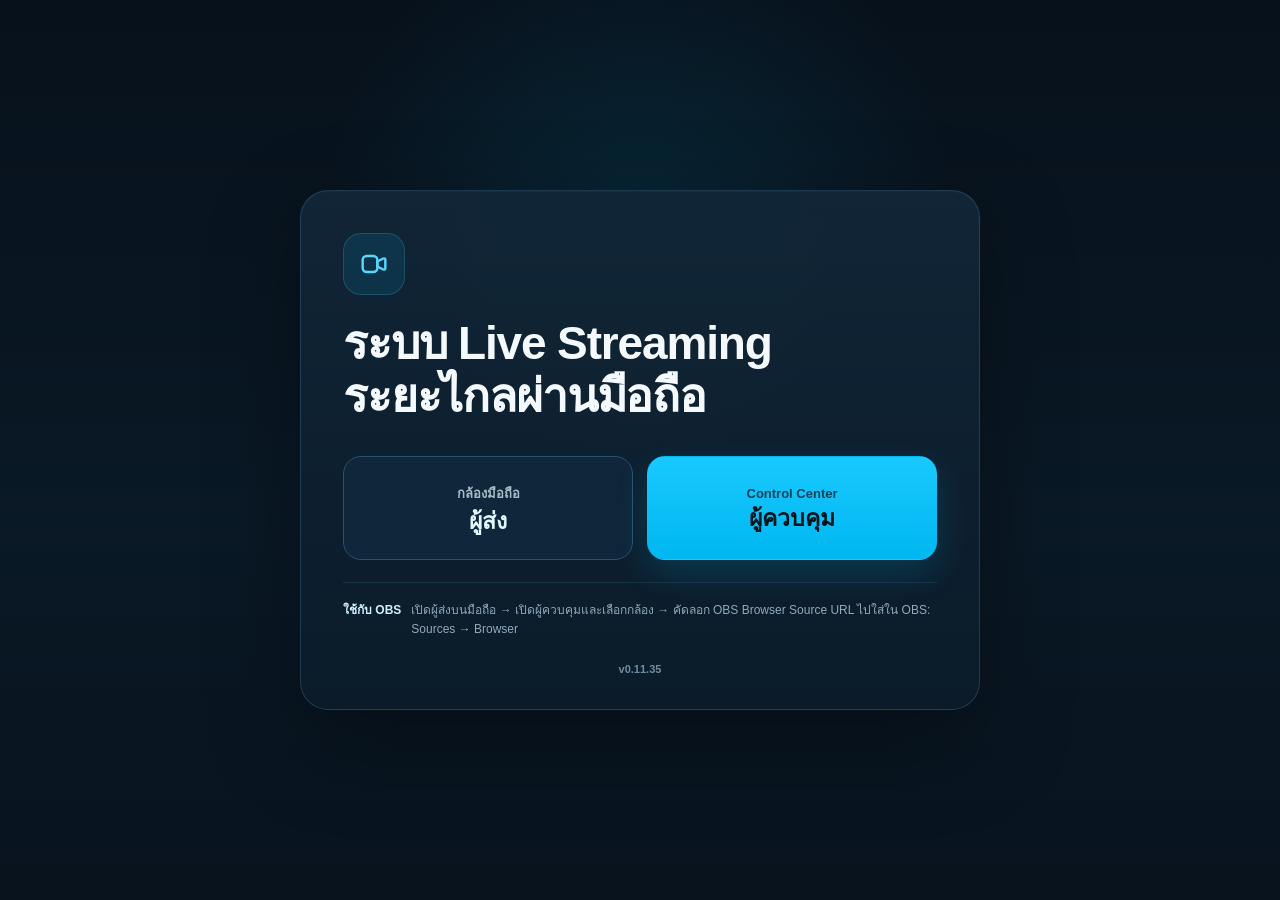
==== commit f24f6b82: "Add files via upload" ====
--- a/index.html
+++ b/index.html
@@ -5,7 +5,7 @@
   <meta name="viewport" content="width=device-width,initial-scale=1">
   <meta name="theme-color" content="#08131e">
   <link rel="manifest" href="manifest.webmanifest">
-  <link rel="stylesheet" href="styles.css?v=01134">
+  <link rel="stylesheet" href="styles.css?v=01135">
   <title>ระบบ Live Streaming ระยะไกลผ่านมือถือ</title>
 </head>
 <body class="home-body">
@@ -32,7 +32,7 @@
         <strong>ใช้กับ OBS</strong>
         <span>เปิดผู้ส่งบนมือถือ → เปิดผู้ควบคุมและเลือกกล้อง → คัดลอก OBS Browser Source URL ไปใส่ใน OBS: Sources → Browser</span>
       </div>
-      <div class="home-version">v0.11.34</div>
+      <div class="home-version">v0.11.35</div>
     </section>
   </main>
 </body>
--- a/styles.css
+++ b/styles.css
@@ -648,3 +648,18 @@
 
 #retryVideoPreset[hidden]{display:none!important}
 .quality-retry{align-self:flex-start;margin-top:4px;padding:6px 10px;font-size:12px}
+
+/* v0.11.35 Sender controls its own video quality, compact and touch friendly */
+.sender-call-stage{max-height:calc(100svh - 304px)}
+.sender-quick-quality{padding:8px 14px 3px;background:#050a10}
+.sender-quick-quality-head{display:flex;align-items:center;justify-content:space-between;gap:10px;min-height:20px;margin-bottom:6px;color:#a5cce2;font-size:11px}
+#senderQualityActual{text-align:right;max-width:75%;overflow:hidden;text-overflow:ellipsis;white-space:nowrap;font-size:11px;color:#b4d8e8}
+#senderQualityActual.quality-error{color:#ffb66e}
+.sender-quick-quality-buttons{display:grid;grid-template-columns:1fr 1fr;gap:8px}
+.sender-quality-button{min-height:48px;display:flex;align-items:center;justify-content:center;gap:8px;border:1px solid #29445a;border-radius:14px;background:#0b1c29;color:#dcebf4;font-size:14px;touch-action:manipulation}
+.sender-quality-button strong{font-size:17px;font-weight:850}
+.sender-quality-button small{font-size:11px;color:#a7bdca}
+.sender-quality-button.active{border-color:#00c0fa;background:#0b3443;color:#fff;box-shadow:inset 0 0 0 1px rgba(0,192,250,.16)}
+.sender-quality-button.active small{color:#bdefff}
+.sender-quality-button:disabled{opacity:.65}
+@media(max-height:680px){.sender-call-stage{max-height:calc(100svh - 320px)}.sender-call-controls{padding-top:9px}.sender-quick-quality{padding-top:5px}}
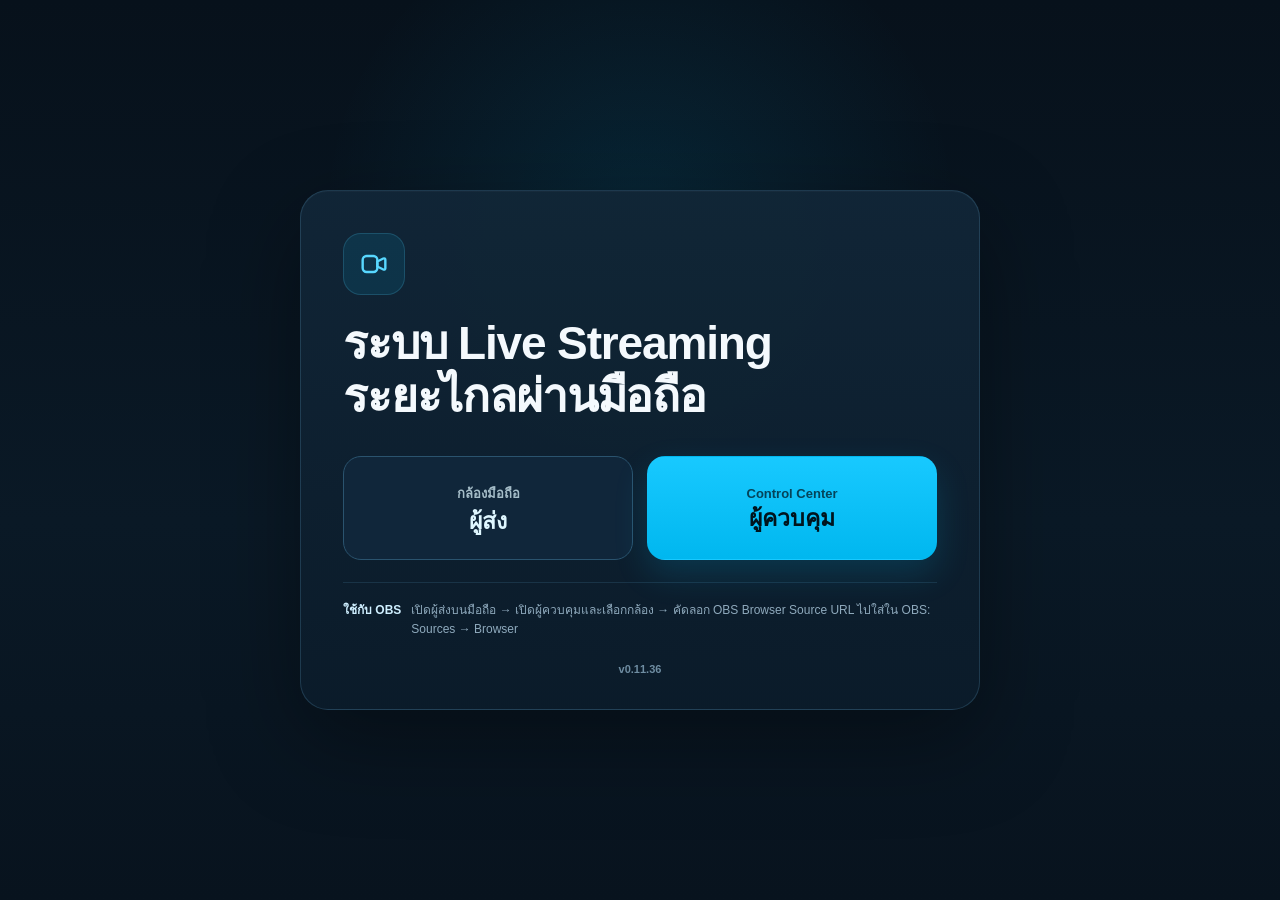
==== commit 4fe0dcd0: "Add files via upload" ====
--- a/index.html
+++ b/index.html
@@ -5,7 +5,7 @@
   <meta name="viewport" content="width=device-width,initial-scale=1">
   <meta name="theme-color" content="#08131e">
   <link rel="manifest" href="manifest.webmanifest">
-  <link rel="stylesheet" href="styles.css?v=01135">
+  <link rel="stylesheet" href="styles.css?v=01136">
   <title>ระบบ Live Streaming ระยะไกลผ่านมือถือ</title>
 </head>
 <body class="home-body">
@@ -32,7 +32,7 @@
         <strong>ใช้กับ OBS</strong>
         <span>เปิดผู้ส่งบนมือถือ → เปิดผู้ควบคุมและเลือกกล้อง → คัดลอก OBS Browser Source URL ไปใส่ใน OBS: Sources → Browser</span>
       </div>
-      <div class="home-version">v0.11.35</div>
+      <div class="home-version">v0.11.36</div>
     </section>
   </main>
 </body>
--- a/styles.css
+++ b/styles.css
@@ -649,17 +649,74 @@
 #retryVideoPreset[hidden]{display:none!important}
 .quality-retry{align-self:flex-start;margin-top:4px;padding:6px 10px;font-size:12px}
 
-/* v0.11.35 Sender controls its own video quality, compact and touch friendly */
-.sender-call-stage{max-height:calc(100svh - 304px)}
-.sender-quick-quality{padding:8px 14px 3px;background:#050a10}
-.sender-quick-quality-head{display:flex;align-items:center;justify-content:space-between;gap:10px;min-height:20px;margin-bottom:6px;color:#a5cce2;font-size:11px}
-#senderQualityActual{text-align:right;max-width:75%;overflow:hidden;text-overflow:ellipsis;white-space:nowrap;font-size:11px;color:#b4d8e8}
+/* v0.11.36 — compact Sender quality switch, responsive in both orientations */
+.sender-quick-quality{
+  flex:0 0 auto;min-width:0;min-height:42px;
+  display:flex;align-items:center;gap:8px;
+  padding:5px 12px;
+  background:#050a10;
+}
+.sender-quality-label{flex:none;color:#9ebfd0;font-size:12px;font-weight:600}
+.sender-quick-quality-buttons{display:flex;align-items:center;gap:5px;flex:none}
+.sender-quality-button{
+  flex:none;width:auto;min-width:69px;height:32px;min-height:32px;
+  padding:4px 11px;border:1px solid #29445a;border-radius:10px;
+  background:#0b1c29;color:#dcebf4;font-size:13px;font-weight:750;
+  line-height:1;white-space:nowrap;touch-action:manipulation;
+}
+.sender-quality-button.active{border-color:#00c0fa;background:#0b3443;color:#fff;box-shadow:inset 0 0 0 1px rgba(0,192,250,.18)}
+.sender-quality-button:disabled{opacity:.55}
+#senderQualityActual{
+  flex:1 1 auto;min-width:0;
+  overflow:hidden;text-overflow:ellipsis;white-space:nowrap;
+  text-align:right;font-size:11px;color:#b4d8e8;
+}
 #senderQualityActual.quality-error{color:#ffb66e}
-.sender-quick-quality-buttons{display:grid;grid-template-columns:1fr 1fr;gap:8px}
-.sender-quality-button{min-height:48px;display:flex;align-items:center;justify-content:center;gap:8px;border:1px solid #29445a;border-radius:14px;background:#0b1c29;color:#dcebf4;font-size:14px;touch-action:manipulation}
-.sender-quality-button strong{font-size:17px;font-weight:850}
-.sender-quality-button small{font-size:11px;color:#a7bdca}
-.sender-quality-button.active{border-color:#00c0fa;background:#0b3443;color:#fff;box-shadow:inset 0 0 0 1px rgba(0,192,250,.16)}
-.sender-quality-button.active small{color:#bdefff}
-.sender-quality-button:disabled{opacity:.65}
-@media(max-height:680px){.sender-call-stage{max-height:calc(100svh - 320px)}.sender-call-controls{padding-top:9px}.sender-quick-quality{padding-top:5px}}
+/* Keep the LIVE button centered even when both zoom controls are hidden. */
+.sender-call-controls #zoomOutBtn{grid-column:1}
+.sender-call-controls #sendToggleBtn{grid-column:2}
+.sender-call-controls #zoomInBtn{grid-column:3}
+/* Portrait stays in normal document flow; preview gets all remaining space. */
+@media (orientation:portrait), (min-height:621px){
+  .sender-call-stage{max-height:calc(100svh - 226px)}
+}
+/* Landscape: stage already fills the screen. The switch must never take
+   layout space or overlap the start/stop button, camera overlay or MIC meter. */
+@media (orientation:landscape) and (max-height:620px) and (pointer:coarse){
+  .sender-call-shell>.sender-quick-quality{
+    position:absolute;z-index:14;
+    bottom:max(78px,calc(env(safe-area-inset-bottom) + 70px));
+    left:max(12px,env(safe-area-inset-left));
+    right:auto;
+    width:max-content;
+    max-width:calc(100vw - max(24px,env(safe-area-inset-left)) - max(24px,env(safe-area-inset-right)));
+    min-height:0;
+    padding:4px 7px;
+    gap:6px;
+    border:1px solid rgba(255,255,255,.19);
+    border-radius:12px;
+    background:rgba(2,12,20,.72);
+    backdrop-filter:blur(8px);
+  }
+  .sender-call-shell>.sender-quick-quality .sender-quality-label{font-size:10px}
+  .sender-call-shell>.sender-quick-quality .sender-quality-button{
+    min-width:62px;height:30px;min-height:30px;padding:4px 8px;
+    font-size:12px;border-radius:9px;
+  }
+  .sender-call-shell>.sender-quick-quality #senderQualityActual{max-width:150px;font-size:10px}
+  .sender-call-stage{max-height:none!important;min-height:0!important;height:100%;flex:none}
+  .sender-call-status-strip{bottom:max(130px,calc(env(safe-area-inset-bottom) + 123px))}
+  .sender-mic-level{bottom:max(166px,calc(env(safe-area-inset-bottom) + 158px))}
+}
+@media (orientation:landscape) and (max-height:320px) and (pointer:coarse){
+  /* Conserve vertical space on unusually short landscape browser viewports. */
+  .sender-call-shell>.sender-quick-quality #senderQualityActual{max-width:85px}
+  .sender-call-status-strip{left:auto;right:max(12px,env(safe-area-inset-right));bottom:max(90px,calc(env(safe-area-inset-bottom) + 82px))}
+  .sender-mic-level{bottom:max(140px,calc(env(safe-area-inset-bottom) + 132px))}
+}
+@media (orientation:portrait) and (max-width:360px){
+  .sender-quick-quality{gap:5px;padding-inline:8px}
+  .sender-quality-button{min-width:61px;padding-inline:7px}
+  .sender-quality-label{font-size:11px}
+  #senderQualityActual{font-size:10px}
+}
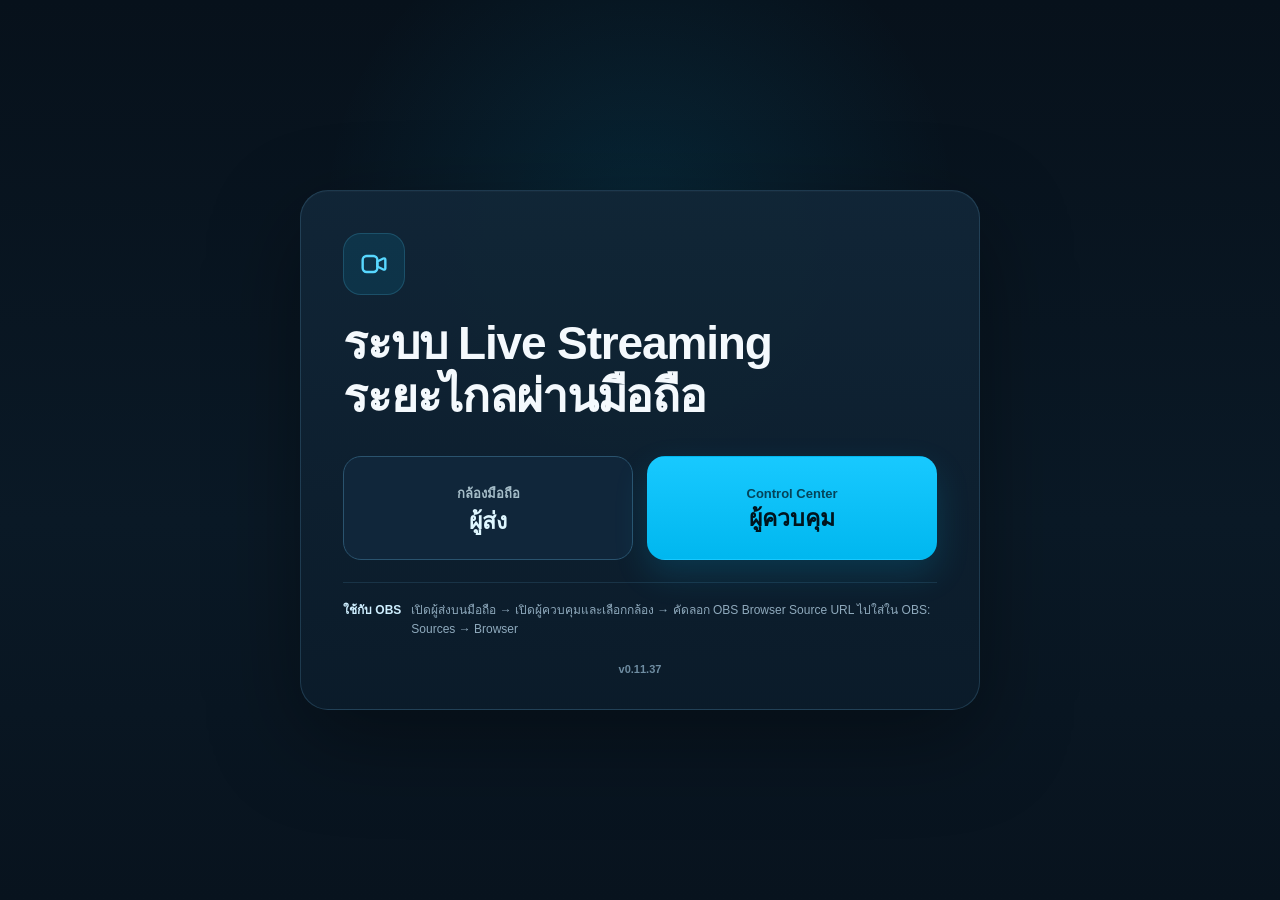
==== commit 50e618d9: "Add files via upload" ====
--- a/index.html
+++ b/index.html
@@ -5,7 +5,7 @@
   <meta name="viewport" content="width=device-width,initial-scale=1">
   <meta name="theme-color" content="#08131e">
   <link rel="manifest" href="manifest.webmanifest">
-  <link rel="stylesheet" href="styles.css?v=01136">
+  <link rel="stylesheet" href="styles.css?v=01137">
   <title>ระบบ Live Streaming ระยะไกลผ่านมือถือ</title>
 </head>
 <body class="home-body">
@@ -32,7 +32,7 @@
         <strong>ใช้กับ OBS</strong>
         <span>เปิดผู้ส่งบนมือถือ → เปิดผู้ควบคุมและเลือกกล้อง → คัดลอก OBS Browser Source URL ไปใส่ใน OBS: Sources → Browser</span>
       </div>
-      <div class="home-version">v0.11.36</div>
+      <div class="home-version">v0.11.37</div>
     </section>
   </main>
 </body>
--- a/styles.css
+++ b/styles.css
@@ -649,74 +649,101 @@
 #retryVideoPreset[hidden]{display:none!important}
 .quality-retry{align-self:flex-start;margin-top:4px;padding:6px 10px;font-size:12px}
 
-/* v0.11.36 — compact Sender quality switch, responsive in both orientations */
-.sender-quick-quality{
-  flex:0 0 auto;min-width:0;min-height:42px;
-  display:flex;align-items:center;gap:8px;
-  padding:5px 12px;
-  background:#050a10;
-}
-.sender-quality-label{flex:none;color:#9ebfd0;font-size:12px;font-weight:600}
+
+/* v0.11.37 — minimal Sender UI. Visual-only changes; chat and streaming are untouched. */
+/* The sender's name/platform are still in the DOM and broadcast metadata,
+   but they do not take valuable picture space. */
+.sender-call-title{display:none!important}
+.sender-quick-quality{display:flex;flex:0 0 auto;align-items:center;gap:5px;min-height:38px;padding:4px 10px;background:#050a10}
 .sender-quick-quality-buttons{display:flex;align-items:center;gap:5px;flex:none}
-.sender-quality-button{
-  flex:none;width:auto;min-width:69px;height:32px;min-height:32px;
-  padding:4px 11px;border:1px solid #29445a;border-radius:10px;
-  background:#0b1c29;color:#dcebf4;font-size:13px;font-weight:750;
-  line-height:1;white-space:nowrap;touch-action:manipulation;
-}
-.sender-quality-button.active{border-color:#00c0fa;background:#0b3443;color:#fff;box-shadow:inset 0 0 0 1px rgba(0,192,250,.18)}
-.sender-quality-button:disabled{opacity:.55}
-#senderQualityActual{
-  flex:1 1 auto;min-width:0;
-  overflow:hidden;text-overflow:ellipsis;white-space:nowrap;
-  text-align:right;font-size:11px;color:#b4d8e8;
-}
-#senderQualityActual.quality-error{color:#ffb66e}
-/* Keep the LIVE button centered even when both zoom controls are hidden. */
-.sender-call-controls #zoomOutBtn{grid-column:1}
-.sender-call-controls #sendToggleBtn{grid-column:2}
-.sender-call-controls #zoomInBtn{grid-column:3}
-/* Portrait stays in normal document flow; preview gets all remaining space. */
-@media (orientation:portrait), (min-height:621px){
-  .sender-call-stage{max-height:calc(100svh - 226px)}
-}
-/* Landscape: stage already fills the screen. The switch must never take
-   layout space or overlap the start/stop button, camera overlay or MIC meter. */
-@media (orientation:landscape) and (max-height:620px) and (pointer:coarse){
-  .sender-call-shell>.sender-quick-quality{
-    position:absolute;z-index:14;
-    bottom:max(78px,calc(env(safe-area-inset-bottom) + 70px));
-    left:max(12px,env(safe-area-inset-left));
-    right:auto;
-    width:max-content;
-    max-width:calc(100vw - max(24px,env(safe-area-inset-left)) - max(24px,env(safe-area-inset-right)));
-    min-height:0;
-    padding:4px 7px;
-    gap:6px;
-    border:1px solid rgba(255,255,255,.19);
-    border-radius:12px;
-    background:rgba(2,12,20,.72);
-    backdrop-filter:blur(8px);
-  }
-  .sender-call-shell>.sender-quick-quality .sender-quality-label{font-size:10px}
-  .sender-call-shell>.sender-quick-quality .sender-quality-button{
-    min-width:62px;height:30px;min-height:30px;padding:4px 8px;
-    font-size:12px;border-radius:9px;
-  }
-  .sender-call-shell>.sender-quick-quality #senderQualityActual{max-width:150px;font-size:10px}
-  .sender-call-stage{max-height:none!important;min-height:0!important;height:100%;flex:none}
-  .sender-call-status-strip{bottom:max(130px,calc(env(safe-area-inset-bottom) + 123px))}
-  .sender-mic-level{bottom:max(166px,calc(env(safe-area-inset-bottom) + 158px))}
-}
-@media (orientation:landscape) and (max-height:320px) and (pointer:coarse){
-  /* Conserve vertical space on unusually short landscape browser viewports. */
-  .sender-call-shell>.sender-quick-quality #senderQualityActual{max-width:85px}
-  .sender-call-status-strip{left:auto;right:max(12px,env(safe-area-inset-right));bottom:max(90px,calc(env(safe-area-inset-bottom) + 82px))}
-  .sender-mic-level{bottom:max(140px,calc(env(safe-area-inset-bottom) + 132px))}
-}
-@media (orientation:portrait) and (max-width:360px){
-  .sender-quick-quality{gap:5px;padding-inline:8px}
-  .sender-quality-button{min-width:61px;padding-inline:7px}
-  .sender-quality-label{font-size:11px}
-  #senderQualityActual{font-size:10px}
-}
+.sender-link-badge{display:none!important}
+.sender-call-topbar{justify-content:flex-end;pointer-events:none;background:transparent}
+.sender-call-top-actions{pointer-events:auto}
+.sender-call-overlay-top{z-index:3;right:auto;justify-content:flex-start;top:10px;left:12px}
+#camBadge{display:none!important}
+.call-live-pill{max-width:none;padding:5px 9px;font-size:11px;letter-spacing:.025em}
+/* Only show status line for critical errors, not the second 'sending' label. */
+.sender-call-status-strip{display:none}
+.sender-call-status-strip:has(#senderSimpleStatus.warntext){display:flex}
+.sender-call-status-strip #zoomCurrent{display:none}
+/* Keep microphone meter visible, but small and out of the control row. */
+.sender-mic-level{left:12px;top:47px;bottom:auto;z-index:4;padding:5px 8px;gap:6px;border-radius:10px}
+.sender-mic-label{font-size:10px}
+.sender-mic-track{width:78px;height:6px}
+.sender-mic-state{font-size:10px}
+/* Quality presets are quick-access chips; real capture info is in Settings. */
+.sender-quick-quality{min-height:37px;gap:4px;padding:4px 10px}
+.sender-quick-quality-buttons{gap:5px}
+.sender-quality-button{min-width:60px;height:30px;min-height:30px;border-radius:9px;padding:4px 9px;font-size:12px;font-weight:750}
+#senderQualityActual{position:absolute!important;width:1px!important;height:1px!important;overflow:hidden!important;clip-path:inset(50%);white-space:nowrap;opacity:0;pointer-events:none}
+#senderQualityActual.quality-error,#senderQualityActual.quality-busy{
+  position:static!important;width:auto!important;height:auto!important;clip-path:none;opacity:1;
+  max-width:min(260px,calc(100vw - 160px));font-size:11px;line-height:1.25;
+}
+/* Keep hold-to-zoom, but discard duplicate word labels and oversize controls. */
+.sender-call-controls{grid-template-columns:52px minmax(130px,1fr) 52px;max-width:410px;width:100%;gap:8px;margin-inline:auto;padding:9px 12px 6px}
+.sender-call-controls .call-control-btn{min-width:0;height:49px;border-radius:15px;padding:0;gap:0}
+.sender-call-controls .call-control-btn .call-control-symbol{font-size:25px}
+.sender-call-controls .call-control-btn .call-control-symbol+span{display:none}
+.sender-call-controls .call-send-btn{height:51px;border-radius:16px;font-size:16px;padding:8px 12px}
+/* Existing smooth zoom presets are now in the Settings sheet. */
+.sender-sheet #zoomPresetFloat{position:static!important;display:flex;flex-wrap:wrap;gap:8px;margin-top:10px;right:auto;bottom:auto;width:auto}
+.sender-sheet #zoomPresetFloat[hidden]{display:none!important}
+.sender-sheet .call-zoom-preset{min-width:74px;padding:8px 12px;background:#132c3f;border:1px solid #2e526b}
+/* Incoming messages win over indicators and remain tappable. */
+.sender-message-toast{z-index:18;pointer-events:auto}
+@media(orientation:portrait){
+ .sender-call-topbar{height:54px;padding:7px 11px}
+ .sender-call-stage{max-height:calc(100svh - 152px)}
+ .sender-mic-level{top:46px}
+ .sender-call-stage .sender-message-toast{top:84px}
+ .sender-call-controls{padding-bottom:max(7px,env(safe-area-inset-bottom))}
+}
+@media(orientation:landscape) and (max-height:620px) and (pointer:coarse){
+ .sender-call-topbar{z-index:13;min-height:0;padding:max(6px,env(safe-area-inset-top)) max(10px,env(safe-area-inset-right)) 3px 10px;background:none}
+ .sender-call-top-actions{gap:5px}
+ .call-icon-btn{width:34px;height:34px}
+ .sender-call-overlay-top{left:max(11px,env(safe-area-inset-left));top:max(9px,env(safe-area-inset-top));right:auto;z-index:3}
+ .sender-mic-level{left:max(11px,env(safe-area-inset-left));top:max(45px,calc(env(safe-area-inset-top) + 40px));bottom:auto!important;z-index:4}
+ .sender-call-status-strip{bottom:max(78px,calc(env(safe-area-inset-bottom) + 72px));left:max(12px,env(safe-area-inset-left));right:auto}
+ .sender-call-shell>.sender-quick-quality{
+   position:absolute;z-index:12;width:max-content;display:flex;align-items:center;
+   left:max(11px,env(safe-area-inset-left));right:auto;
+   bottom:max(72px,calc(env(safe-area-inset-bottom) + 65px));
+   max-width:calc(100vw - max(25px,env(safe-area-inset-left)) - max(25px,env(safe-area-inset-right)));
+   min-height:0;padding:4px 5px;border-radius:10px;gap:4px;
+   background:rgba(3,12,19,.62);border:1px solid rgba(255,255,255,.16)
+ }
+ .sender-call-shell>.sender-quick-quality .sender-quality-button{height:28px;min-height:28px;min-width:62px;padding:3px 8px;font-size:12px}
+ .sender-call-shell>.sender-quick-quality #senderQualityActual.quality-error,
+ .sender-call-shell>.sender-quick-quality #senderQualityActual.quality-busy{max-width:135px}
+ .sender-call-controls{
+   width:min(332px,calc(100vw - 26px));max-width:none;
+   grid-template-columns:50px minmax(120px,1fr) 50px;
+   gap:7px;left:50%;bottom:max(8px,env(safe-area-inset-bottom));
+   padding:0;background:none
+ }
+ .sender-call-controls .call-control-btn{height:47px;border-radius:15px}
+ .sender-call-controls .call-send-btn{height:49px;border-radius:15px;font-size:15px}
+ .sender-zoom-preset-float{display:none} /* Old floating controls never cover the picture */
+ .sender-sheet #zoomPresetFloat{display:flex} /* Still available in Settings */
+ .sender-sheet #zoomPresetFloat[hidden]{display:none}
+ .sender-message-toast{
+   top:max(55px,calc(env(safe-area-inset-top) + 52px));
+   left:auto;right:max(11px,env(safe-area-inset-right));
+   width:min(315px,calc(100vw - 153px));max-width:none;
+   padding:10px 12px;border-radius:12px;z-index:18
+ }
+ .sender-message-toast-text{font-size:15px}
+}
+@media(orientation:landscape) and (max-height:320px) and (pointer:coarse){
+ .sender-call-shell>.sender-quick-quality{bottom:max(66px,calc(env(safe-area-inset-bottom) + 59px))}
+ .sender-mic-level{top:max(40px,calc(env(safe-area-inset-top) + 37px))}
+ .sender-call-controls .call-control-btn{height:43px}
+ .sender-call-controls .call-send-btn{height:45px}
+ .sender-call-controls{width:min(305px,calc(100vw - 24px))}
+}
+@media(orientation:portrait) and (max-width:360px){
+ .sender-call-top-actions{gap:4px}.call-icon-btn{width:34px;height:34px}
+ .sender-call-controls{grid-template-columns:44px minmax(110px,1fr) 44px;gap:7px;padding-inline:8px}
+}
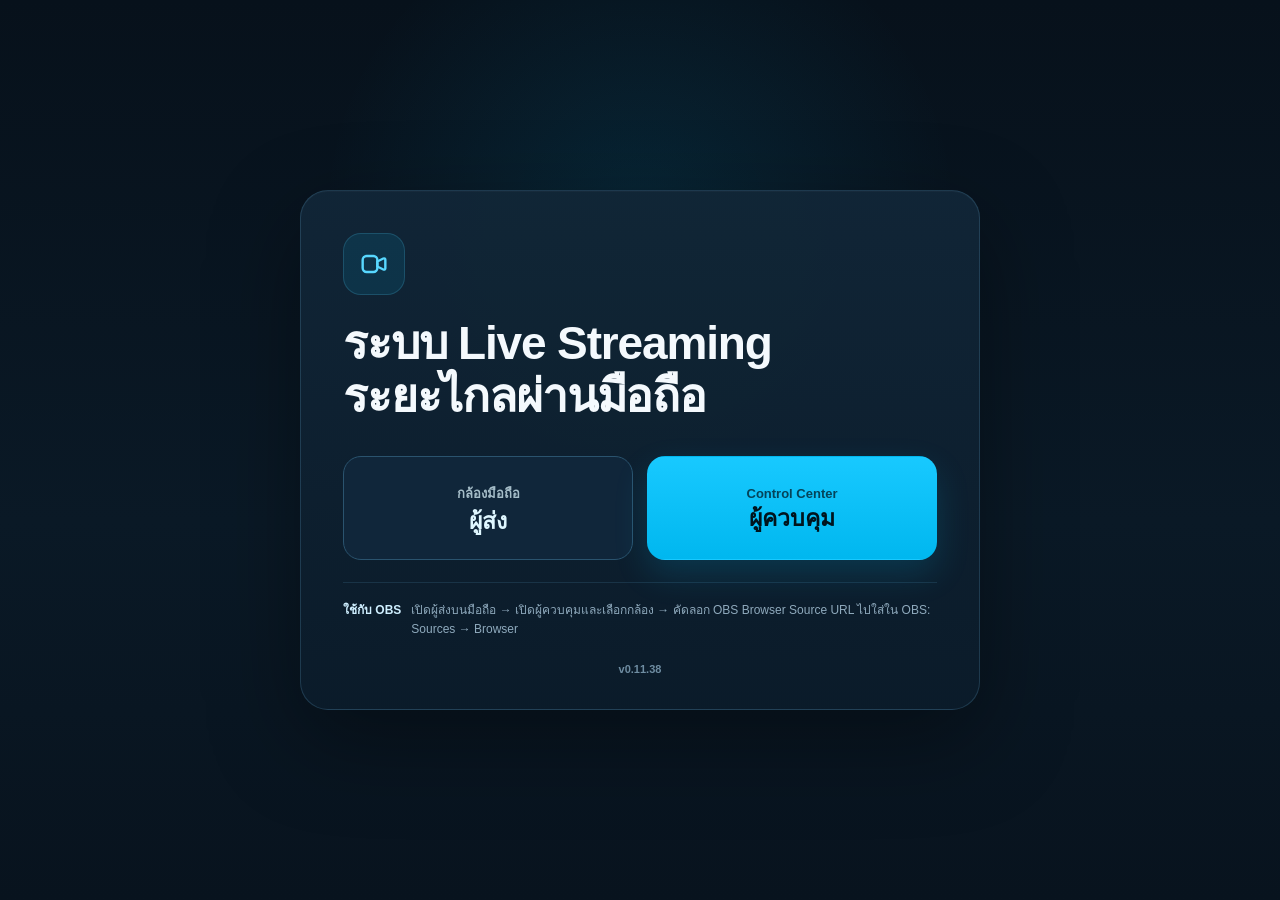
==== commit 49579822: "Add files via upload" ====
--- a/index.html
+++ b/index.html
@@ -5,7 +5,7 @@
   <meta name="viewport" content="width=device-width,initial-scale=1">
   <meta name="theme-color" content="#08131e">
   <link rel="manifest" href="manifest.webmanifest">
-  <link rel="stylesheet" href="styles.css?v=01137">
+  <link rel="stylesheet" href="styles.css?v=01138">
   <title>ระบบ Live Streaming ระยะไกลผ่านมือถือ</title>
 </head>
 <body class="home-body">
@@ -32,7 +32,7 @@
         <strong>ใช้กับ OBS</strong>
         <span>เปิดผู้ส่งบนมือถือ → เปิดผู้ควบคุมและเลือกกล้อง → คัดลอก OBS Browser Source URL ไปใส่ใน OBS: Sources → Browser</span>
       </div>
-      <div class="home-version">v0.11.37</div>
+      <div class="home-version">v0.11.38</div>
     </section>
   </main>
 </body>
--- a/styles.css
+++ b/styles.css
@@ -650,7 +650,7 @@
 .quality-retry{align-self:flex-start;margin-top:4px;padding:6px 10px;font-size:12px}
 
 
-/* v0.11.37 — minimal Sender UI. Visual-only changes; chat and streaming are untouched. */
+/* v0.11.38 — minimal Sender UI. Visual-only changes; chat and streaming are untouched. */
 /* The sender's name/platform are still in the DOM and broadcast metadata,
    but they do not take valuable picture space. */
 .sender-call-title{display:none!important}
@@ -686,10 +686,6 @@
 .sender-call-controls .call-control-btn .call-control-symbol{font-size:25px}
 .sender-call-controls .call-control-btn .call-control-symbol+span{display:none}
 .sender-call-controls .call-send-btn{height:51px;border-radius:16px;font-size:16px;padding:8px 12px}
-/* Existing smooth zoom presets are now in the Settings sheet. */
-.sender-sheet #zoomPresetFloat{position:static!important;display:flex;flex-wrap:wrap;gap:8px;margin-top:10px;right:auto;bottom:auto;width:auto}
-.sender-sheet #zoomPresetFloat[hidden]{display:none!important}
-.sender-sheet .call-zoom-preset{min-width:74px;padding:8px 12px;background:#132c3f;border:1px solid #2e526b}
 /* Incoming messages win over indicators and remain tappable. */
 .sender-message-toast{z-index:18;pointer-events:auto}
 @media(orientation:portrait){
@@ -725,9 +721,6 @@
  }
  .sender-call-controls .call-control-btn{height:47px;border-radius:15px}
  .sender-call-controls .call-send-btn{height:49px;border-radius:15px;font-size:15px}
- .sender-zoom-preset-float{display:none} /* Old floating controls never cover the picture */
- .sender-sheet #zoomPresetFloat{display:flex} /* Still available in Settings */
- .sender-sheet #zoomPresetFloat[hidden]{display:none}
  .sender-message-toast{
    top:max(55px,calc(env(safe-area-inset-top) + 52px));
    left:auto;right:max(11px,env(safe-area-inset-right));
@@ -747,3 +740,85 @@
  .sender-call-top-actions{gap:4px}.call-icon-btn{width:34px;height:34px}
  .sender-call-controls{grid-template-columns:44px minmax(110px,1fr) 44px;gap:7px;padding-inline:8px}
 }
+
+/* v0.11.38 — three targeted Sender visual fixes. Do not touch messaging/WebRTC logic. */
+/* Display the already-maintained selected preset; disabled does not erase its colour. */
+.sender-quality-button{
+  display:inline-flex;align-items:center;justify-content:center;
+  flex:none;width:auto;white-space:nowrap;
+  background:rgba(14,33,48,.96);color:#d8ebf8;
+  border:1px solid #2d536c;
+  transition:background-color .12s ease,color .12s ease,border-color .12s ease;
+  -webkit-tap-highlight-color:transparent;
+}
+.sender-quality-button.active,
+.sender-quality-button[aria-pressed="true"]{
+  background:#00c0fa;color:#001823;border-color:#57dcff;
+  box-shadow:inset 0 0 0 1px rgba(255,255,255,.16),0 0 0 1px rgba(0,192,250,.16);
+}
+.sender-quality-button:disabled{opacity:.82;cursor:progress}
+.sender-quality-button:focus-visible,.call-zoom-preset:focus-visible{
+  outline:2px solid #e8fbff;outline-offset:2px;
+}
+
+/* Keep the existing 0.5x / 1x quick zoom handlers, return buttons to preview. */
+.sender-call-stage>.sender-zoom-preset-float{
+  position:absolute;z-index:6;
+  top:auto;left:auto;
+  right:max(12px,env(safe-area-inset-right));bottom:12px;
+  display:flex;align-items:center;gap:6px;
+  width:max-content;max-width:calc(100% - 24px);
+  pointer-events:auto;
+}
+.sender-call-stage>.sender-zoom-preset-float[hidden]{display:none!important}
+.sender-call-stage .call-zoom-preset{
+  display:inline-flex;align-items:center;justify-content:center;
+  flex:none;width:auto;min-width:50px;height:34px;
+  padding:4px 9px;border-radius:11px;
+  background:rgba(4,18,29,.82);color:#f2faff;
+  border:1px solid rgba(182,224,246,.46);
+  font-size:13px;font-weight:800;line-height:1;
+  touch-action:manipulation;
+  box-shadow:0 4px 12px rgba(0,0,0,.20);
+}
+.sender-call-stage .call-zoom-preset[hidden]{display:none!important}
+.sender-call-stage .call-zoom-preset:active{background:#0b6e94;border-color:#66dfff}
+.sender-call-status-strip:has(#senderSimpleStatus.warntext){bottom:57px}
+
+/* Portrait: no wrapped/overflowing Send or Stop label, even on narrow phones. */
+.sender-call-controls{min-width:0;box-sizing:border-box}
+.sender-call-controls .call-send-btn{
+  min-width:0;max-width:100%;width:100%;overflow:hidden;
+  display:flex;align-items:center;justify-content:center;
+  gap:6px;white-space:nowrap;
+}
+#sendToggleIcon{flex:0 0 auto;line-height:1}
+#sendToggleLabel{display:block;min-width:0;max-width:100%;overflow:hidden;text-overflow:ellipsis;white-space:nowrap;line-height:1.2}
+@media(orientation:portrait){
+  .sender-call-controls{
+    width:100%;max-width:min(100%,420px);
+    grid-template-columns:48px minmax(0,1fr) 48px;
+    column-gap:7px;
+    padding:8px max(10px,env(safe-area-inset-right)) max(7px,env(safe-area-inset-bottom)) max(10px,env(safe-area-inset-left));
+  }
+  .sender-call-controls .call-send-btn{font-size:clamp(13px,4vw,16px);padding:6px 8px}
+}
+@media(orientation:portrait) and (max-width:350px){
+  .sender-call-controls{grid-template-columns:42px minmax(0,1fr) 42px;column-gap:5px;padding-inline:6px}
+  .sender-call-controls .call-send-btn{font-size:14px;gap:5px;padding:5px 6px}
+  #sendToggleIcon{font-size:11px}
+}
+@media(orientation:landscape) and (max-height:620px) and (pointer:coarse){
+  .sender-call-stage>.sender-zoom-preset-float{
+    right:max(11px,env(safe-area-inset-right));
+    bottom:max(72px,calc(env(safe-area-inset-bottom) + 65px));
+    gap:5px;
+  }
+  .sender-call-stage .call-zoom-preset{min-width:49px;height:31px;padding:3px 8px;font-size:12px}
+  .sender-call-controls .call-send-btn{min-width:0;font-size:14px;padding:5px 7px}
+}
+@media(orientation:landscape) and (max-height:320px) and (pointer:coarse){
+  .sender-call-stage>.sender-zoom-preset-float{
+    bottom:max(65px,calc(env(safe-area-inset-bottom) + 58px));
+  }
+}
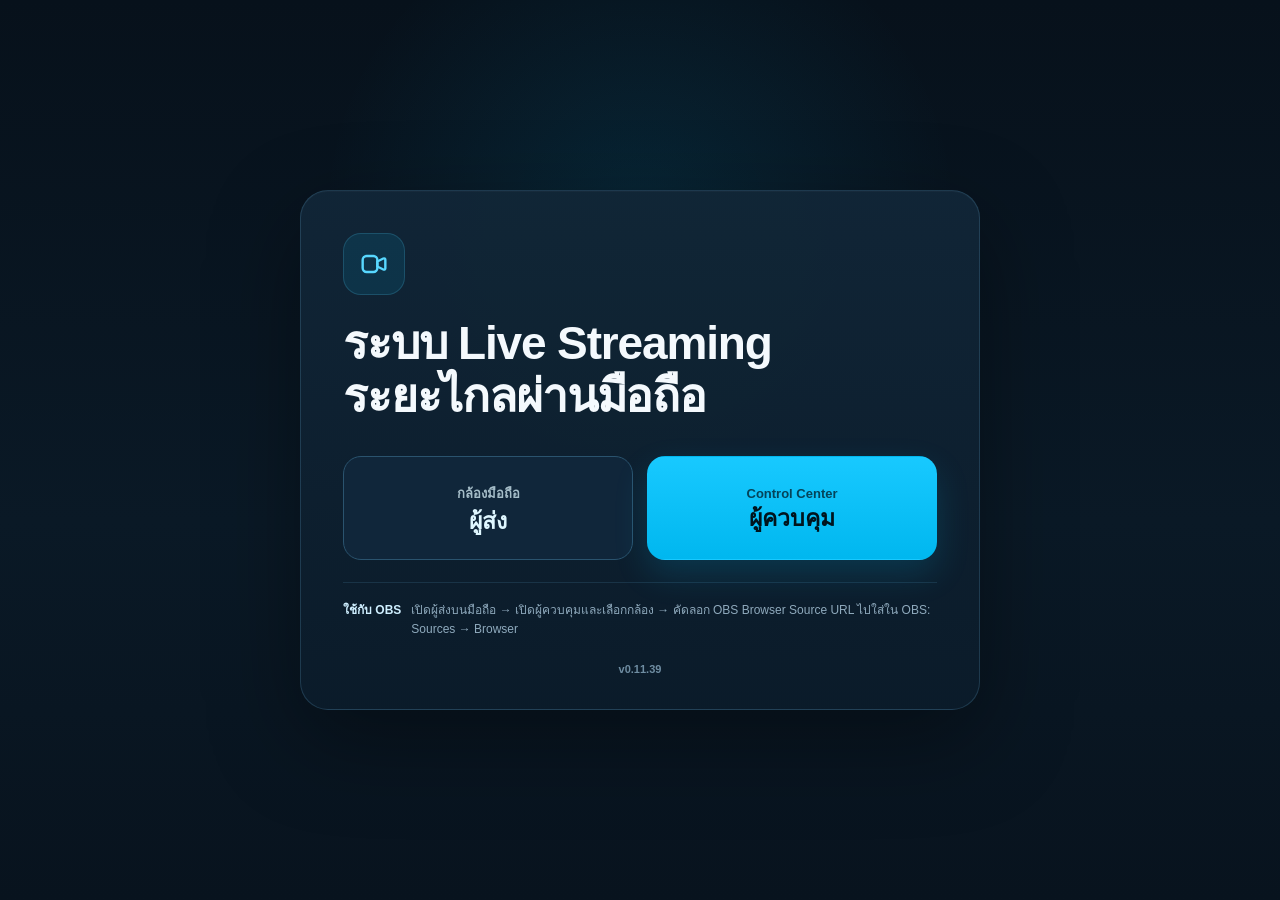
==== commit e33d798e: "Add files via upload" ====
--- a/index.html
+++ b/index.html
@@ -5,7 +5,7 @@
   <meta name="viewport" content="width=device-width,initial-scale=1">
   <meta name="theme-color" content="#08131e">
   <link rel="manifest" href="manifest.webmanifest">
-  <link rel="stylesheet" href="styles.css?v=01138">
+  <link rel="stylesheet" href="styles.css?v=01139">
   <title>ระบบ Live Streaming ระยะไกลผ่านมือถือ</title>
 </head>
 <body class="home-body">
@@ -32,7 +32,7 @@
         <strong>ใช้กับ OBS</strong>
         <span>เปิดผู้ส่งบนมือถือ → เปิดผู้ควบคุมและเลือกกล้อง → คัดลอก OBS Browser Source URL ไปใส่ใน OBS: Sources → Browser</span>
       </div>
-      <div class="home-version">v0.11.38</div>
+      <div class="home-version">v0.11.39</div>
     </section>
   </main>
 </body>
--- a/styles.css
+++ b/styles.css
@@ -650,7 +650,7 @@
 .quality-retry{align-self:flex-start;margin-top:4px;padding:6px 10px;font-size:12px}
 
 
-/* v0.11.38 — minimal Sender UI. Visual-only changes; chat and streaming are untouched. */
+/* v0.11.39 — minimal Sender UI. Visual-only changes; chat and streaming are untouched. */
 /* The sender's name/platform are still in the DOM and broadcast metadata,
    but they do not take valuable picture space. */
 .sender-call-title{display:none!important}
@@ -741,7 +741,7 @@
  .sender-call-controls{grid-template-columns:44px minmax(110px,1fr) 44px;gap:7px;padding-inline:8px}
 }
 
-/* v0.11.38 — three targeted Sender visual fixes. Do not touch messaging/WebRTC logic. */
+/* v0.11.39 — three targeted Sender visual fixes. Do not touch messaging/WebRTC logic. */
 /* Display the already-maintained selected preset; disabled does not erase its colour. */
 .sender-quality-button{
   display:inline-flex;align-items:center;justify-content:center;
@@ -822,3 +822,45 @@
     bottom:max(65px,calc(env(safe-area-inset-bottom) + 58px));
   }
 }
+
+
+/* v0.11.39 — fix START button on first open / no zoom capability.
+   Hidden grid neighbours must never move the Send/Stop button to column one. */
+.sender-call-controls > #zoomOutBtn{
+  grid-column:1;grid-row:1;
+}
+.sender-call-controls > #sendToggleBtn{
+  grid-column:2;grid-row:1;
+  justify-self:stretch;align-self:center;
+  width:100%;min-width:0;max-width:100%;
+  height:54px;min-height:48px;
+  padding:7px 12px;
+  gap:8px;
+  font-size:16px;font-weight:850;
+  white-space:nowrap;
+  -webkit-appearance:none;appearance:none;
+}
+.sender-call-controls > #zoomInBtn{
+  grid-column:3;grid-row:1;
+}
+#sendToggleLabel{
+  flex:0 1 auto;
+  overflow:visible;
+  text-overflow:clip;
+  white-space:nowrap;
+}
+@media(orientation:landscape) and (max-height:620px) and (pointer:coarse){
+  .sender-call-controls > #sendToggleBtn{
+    height:49px;min-height:45px;
+    font-size:15px;
+    padding:6px 10px;
+  }
+}
+@media(orientation:landscape) and (max-height:320px) and (pointer:coarse){
+  .sender-call-controls > #sendToggleBtn{height:45px;min-height:43px}
+}
+@media(orientation:portrait) and (max-width:350px){
+  .sender-call-controls > #sendToggleBtn{
+    font-size:15px;padding:6px 7px;gap:6px;
+  }
+}
